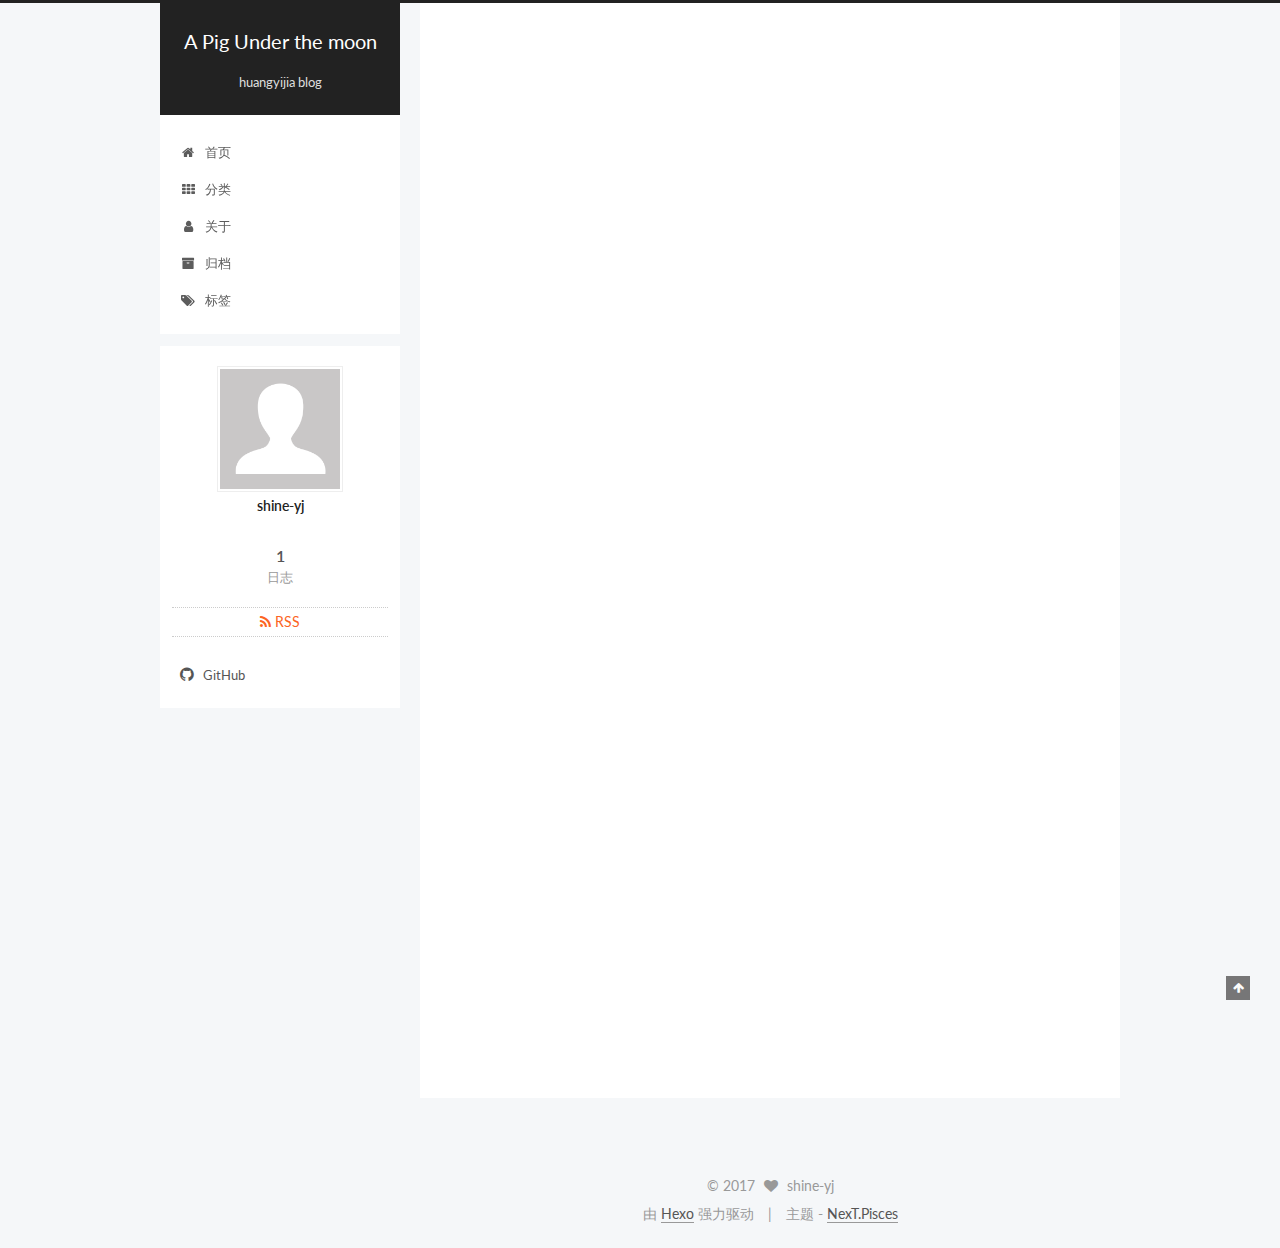
==== index.html @ 5b6444a5 "Site updated: 2017-03-26 22:54:21" ====
<!doctype html>



  


<html class="theme-next pisces use-motion" lang="zh-Hans">
<head>
  <meta charset="UTF-8"/>
<meta http-equiv="X-UA-Compatible" content="IE=edge" />
<meta name="viewport" content="width=device-width, initial-scale=1, maximum-scale=1"/>



<meta http-equiv="Cache-Control" content="no-transform" />
<meta http-equiv="Cache-Control" content="no-siteapp" />















  
  
  <link href="/lib/fancybox/source/jquery.fancybox.css?v=2.1.5" rel="stylesheet" type="text/css" />




  
  
  
  

  
    
    
  

  

  

  

  

  
    
    
    <link href="//fonts.googleapis.com/css?family=Lato:300,300italic,400,400italic,700,700italic&subset=latin,latin-ext" rel="stylesheet" type="text/css">
  






<link href="/lib/font-awesome/css/font-awesome.min.css?v=4.6.2" rel="stylesheet" type="text/css" />

<link href="/css/main.css?v=5.1.0" rel="stylesheet" type="text/css" />


  <meta name="keywords" content="Hexo, NexT" />





  <link rel="alternate" href="/atom.xml" title="A Pig Under the moon" type="application/atom+xml" />




  <link rel="shortcut icon" type="image/x-icon" href="/favicon.ico?v=5.1.0" />






<meta property="og:type" content="website">
<meta property="og:title" content="A Pig Under the moon">
<meta property="og:url" content="http://yoursite.com/index.html">
<meta property="og:site_name" content="A Pig Under the moon">
<meta name="twitter:card" content="summary">
<meta name="twitter:title" content="A Pig Under the moon">



<script type="text/javascript" id="hexo.configurations">
  var NexT = window.NexT || {};
  var CONFIG = {
    root: '/',
    scheme: 'Pisces',
    sidebar: {"position":"left","display":"post","offset":12,"offset_float":0,"b2t":false,"scrollpercent":false},
    fancybox: true,
    motion: true,
    duoshuo: {
      userId: '0',
      author: '博主'
    },
    algolia: {
      applicationID: '',
      apiKey: '',
      indexName: '',
      hits: {"per_page":10},
      labels: {"input_placeholder":"Search for Posts","hits_empty":"We didn't find any results for the search: ${query}","hits_stats":"${hits} results found in ${time} ms"}
    }
  };
</script>



  <link rel="canonical" href="http://yoursite.com/"/>





  <title> A Pig Under the moon </title>
</head>

<body itemscope itemtype="http://schema.org/WebPage" lang="zh-Hans">

  














  
  
    
  

  <div class="container sidebar-position-left 
   page-home 
 ">
    <div class="headband"></div>

    <header id="header" class="header" itemscope itemtype="http://schema.org/WPHeader">
      <div class="header-inner"><div class="site-brand-wrapper">
  <div class="site-meta ">
    

    <div class="custom-logo-site-title">
      <a href="/"  class="brand" rel="start">
        <span class="logo-line-before"><i></i></span>
        <span class="site-title">A Pig Under the moon</span>
        <span class="logo-line-after"><i></i></span>
      </a>
    </div>
      
        <p class="site-subtitle">huangyijia blog</p>
      
  </div>

  <div class="site-nav-toggle">
    <button>
      <span class="btn-bar"></span>
      <span class="btn-bar"></span>
      <span class="btn-bar"></span>
    </button>
  </div>
</div>

<nav class="site-nav">
  

  
    <ul id="menu" class="menu">
      
        
        <li class="menu-item menu-item-home">
          <a href="/" rel="section">
            
              <i class="menu-item-icon fa fa-fw fa-home"></i> <br />
            
            首页
          </a>
        </li>
      
        
        <li class="menu-item menu-item-categories">
          <a href="/categories" rel="section">
            
              <i class="menu-item-icon fa fa-fw fa-th"></i> <br />
            
            分类
          </a>
        </li>
      
        
        <li class="menu-item menu-item-about">
          <a href="/about" rel="section">
            
              <i class="menu-item-icon fa fa-fw fa-user"></i> <br />
            
            关于
          </a>
        </li>
      
        
        <li class="menu-item menu-item-archives">
          <a href="/archives" rel="section">
            
              <i class="menu-item-icon fa fa-fw fa-archive"></i> <br />
            
            归档
          </a>
        </li>
      
        
        <li class="menu-item menu-item-tags">
          <a href="/tags" rel="section">
            
              <i class="menu-item-icon fa fa-fw fa-tags"></i> <br />
            
            标签
          </a>
        </li>
      

      
    </ul>
  

  
</nav>



 </div>
    </header>

    <main id="main" class="main">
      <div class="main-inner">
        <div class="content-wrap">
          <div id="content" class="content">
            
  <section id="posts" class="posts-expand">
    
      

  

  
  
  

  <article class="post post-type-normal " itemscope itemtype="http://schema.org/Article">
    <link itemprop="mainEntityOfPage" href="http://yoursite.com/2017/03/26/hello-world/">

    <span hidden itemprop="author" itemscope itemtype="http://schema.org/Person">
      <meta itemprop="name" content="shine-yj">
      <meta itemprop="description" content="">
      <meta itemprop="image" content="/images/avatar.gif">
    </span>

    <span hidden itemprop="publisher" itemscope itemtype="http://schema.org/Organization">
      <meta itemprop="name" content="A Pig Under the moon">
    </span>

    
      <header class="post-header">

        
        
          <h1 class="post-title" itemprop="name headline">
            
            
              
                
                <a class="post-title-link" href="/2017/03/26/hello-world/" itemprop="url">
                  Hello World
                </a>
              
            
          </h1>
        

        <div class="post-meta">
          <span class="post-time">
            
              <span class="post-meta-item-icon">
                <i class="fa fa-calendar-o"></i>
              </span>
              
                <span class="post-meta-item-text">发表于</span>
              
              <time title="创建于" itemprop="dateCreated datePublished" datetime="2017-03-26T20:32:32+08:00">
                2017-03-26
              </time>
            

            

            
          </span>

          

          
            
          

          
          

          

          

          

        </div>
      </header>
    


    <div class="post-body" itemprop="articleBody">

      
      

      
        
          
            <p>Welcome to <a href="https://hexo.io/" target="_blank" rel="external">Hexo</a>! This is your very first post. Check <a href="https://hexo.io/docs/" target="_blank" rel="external">documentation</a> for more info. If you get any problems when using Hexo, you can find the answer in <a href="https://hexo.io/docs/troubleshooting.html" target="_blank" rel="external">troubleshooting</a> or you can ask me on <a href="https://github.com/hexojs/hexo/issues" target="_blank" rel="external">GitHub</a>.</p>
<h2 id="Quick-Start"><a href="#Quick-Start" class="headerlink" title="Quick Start"></a>Quick Start</h2><h3 id="Create-a-new-post"><a href="#Create-a-new-post" class="headerlink" title="Create a new post"></a>Create a new post</h3><figure class="highlight bash"><table><tr><td class="gutter"><pre><div class="line">1</div></pre></td><td class="code"><pre><div class="line">$ hexo new <span class="string">"My New Post"</span></div></pre></td></tr></table></figure>
<p>More info: <a href="https://hexo.io/docs/writing.html" target="_blank" rel="external">Writing</a></p>
<h3 id="Run-server"><a href="#Run-server" class="headerlink" title="Run server"></a>Run server</h3><figure class="highlight bash"><table><tr><td class="gutter"><pre><div class="line">1</div></pre></td><td class="code"><pre><div class="line">$ hexo server</div></pre></td></tr></table></figure>
<p>More info: <a href="https://hexo.io/docs/server.html" target="_blank" rel="external">Server</a></p>
<h3 id="Generate-static-files"><a href="#Generate-static-files" class="headerlink" title="Generate static files"></a>Generate static files</h3><figure class="highlight bash"><table><tr><td class="gutter"><pre><div class="line">1</div></pre></td><td class="code"><pre><div class="line">$ hexo generate</div></pre></td></tr></table></figure>
<p>More info: <a href="https://hexo.io/docs/generating.html" target="_blank" rel="external">Generating</a></p>
<h3 id="Deploy-to-remote-sites"><a href="#Deploy-to-remote-sites" class="headerlink" title="Deploy to remote sites"></a>Deploy to remote sites</h3><figure class="highlight bash"><table><tr><td class="gutter"><pre><div class="line">1</div></pre></td><td class="code"><pre><div class="line">$ hexo deploy</div></pre></td></tr></table></figure>
<p>More info: <a href="https://hexo.io/docs/deployment.html" target="_blank" rel="external">Deployment</a></p>

          
        
      
    </div>

    <div>
      
    </div>

    <div>
      
    </div>

    <div>
      
    </div>

    <footer class="post-footer">
      

      

      

      
      
        <div class="post-eof"></div>
      
    </footer>
  </article>


    
  </section>

  


          </div>
          


          

        </div>
        
          
  
  <div class="sidebar-toggle">
    <div class="sidebar-toggle-line-wrap">
      <span class="sidebar-toggle-line sidebar-toggle-line-first"></span>
      <span class="sidebar-toggle-line sidebar-toggle-line-middle"></span>
      <span class="sidebar-toggle-line sidebar-toggle-line-last"></span>
    </div>
  </div>

  <aside id="sidebar" class="sidebar">
    <div class="sidebar-inner">

      

      

      <section class="site-overview sidebar-panel sidebar-panel-active">
        <div class="site-author motion-element" itemprop="author" itemscope itemtype="http://schema.org/Person">
          <img class="site-author-image" itemprop="image"
               src="/images/avatar.gif"
               alt="shine-yj" />
          <p class="site-author-name" itemprop="name">shine-yj</p>
           
              <p class="site-description motion-element" itemprop="description"></p>
          
        </div>
        <nav class="site-state motion-element">

          
            <div class="site-state-item site-state-posts">
              <a href="/archives">
                <span class="site-state-item-count">1</span>
                <span class="site-state-item-name">日志</span>
              </a>
            </div>
          

          

          

        </nav>

        
          <div class="feed-link motion-element">
            <a href="/atom.xml" rel="alternate">
              <i class="fa fa-rss"></i>
              RSS
            </a>
          </div>
        

        <div class="links-of-author motion-element">
          
            
              <span class="links-of-author-item">
                <a href="https://github.com/shine-ace-yj" target="_blank" title="GitHub">
                  
                    <i class="fa fa-fw fa-github"></i>
                  
                  GitHub
                </a>
              </span>
            
          
        </div>

        
        

        
        

        


      </section>

      

      

    </div>
  </aside>


        
      </div>
    </main>

    <footer id="footer" class="footer">
      <div class="footer-inner">
        <div class="copyright" >
  
  &copy; 
  <span itemprop="copyrightYear">2017</span>
  <span class="with-love">
    <i class="fa fa-heart"></i>
  </span>
  <span class="author" itemprop="copyrightHolder">shine-yj</span>
</div>


<div class="powered-by">
  由 <a class="theme-link" href="https://hexo.io">Hexo</a> 强力驱动
</div>

<div class="theme-info">
  主题 -
  <a class="theme-link" href="https://github.com/iissnan/hexo-theme-next">
    NexT.Pisces
  </a>
</div>


        

        
      </div>
    </footer>

    
      <div class="back-to-top">
        <i class="fa fa-arrow-up"></i>
        
      </div>
    

  </div>

  

<script type="text/javascript">
  if (Object.prototype.toString.call(window.Promise) !== '[object Function]') {
    window.Promise = null;
  }
</script>









  






  
  <script type="text/javascript" src="/lib/jquery/index.js?v=2.1.3"></script>

  
  <script type="text/javascript" src="/lib/fastclick/lib/fastclick.min.js?v=1.0.6"></script>

  
  <script type="text/javascript" src="/lib/jquery_lazyload/jquery.lazyload.js?v=1.9.7"></script>

  
  <script type="text/javascript" src="/lib/velocity/velocity.min.js?v=1.2.1"></script>

  
  <script type="text/javascript" src="/lib/velocity/velocity.ui.min.js?v=1.2.1"></script>

  
  <script type="text/javascript" src="/lib/fancybox/source/jquery.fancybox.pack.js?v=2.1.5"></script>


  


  <script type="text/javascript" src="/js/src/utils.js?v=5.1.0"></script>

  <script type="text/javascript" src="/js/src/motion.js?v=5.1.0"></script>



  
  


  <script type="text/javascript" src="/js/src/affix.js?v=5.1.0"></script>

  <script type="text/javascript" src="/js/src/schemes/pisces.js?v=5.1.0"></script>



  

  


  <script type="text/javascript" src="/js/src/bootstrap.js?v=5.1.0"></script>



  


  




	





  





  





  






  





  

  

  

  

</body>
</html>
---- css/main.css ----
/* normalize.css v3.0.2 | MIT License | git.io/normalize */
html {
  font-family: sans-serif; /* 1 */
  -ms-text-size-adjust: 100%; /* 2 */
  -webkit-text-size-adjust: 100%; /* 2 */
}
body {
  margin: 0;
}
article,
aside,
details,
figcaption,
figure,
footer,
header,
hgroup,
main,
menu,
nav,
section,
summary {
  display: block;
}
audio,
canvas,
progress,
video {
  display: inline-block; /* 1 */
  vertical-align: baseline; /* 2 */
}
audio:not([controls]) {
  display: none;
  height: 0;
}
[hidden],
template {
  display: none;
}
a {
  background-color: transparent;
}
a:active,
a:hover {
  outline: 0;
}
abbr[title] {
  border-bottom: 1px dotted;
}
b,
strong {
  font-weight: bold;
}
dfn {
  font-style: italic;
}
h1 {
  font-size: 2em;
  margin: 0.67em 0;
}
mark {
  background: #ff0;
  color: #000;
}
small {
  font-size: 80%;
}
sub,
sup {
  font-size: 75%;
  line-height: 0;
  position: relative;
  vertical-align: baseline;
}
sup {
  top: -0.5em;
}
sub {
  bottom: -0.25em;
}
img {
  border: 0;
}
svg:not(:root) {
  overflow: hidden;
}
figure {
  margin: 1em 40px;
}
hr {
  -moz-box-sizing: content-box;
  box-sizing: content-box;
  height: 0;
}
pre {
  overflow: auto;
}
code,
kbd,
pre,
samp {
  font-family: monospace, monospace;
  font-size: 1em;
}
button,
input,
optgroup,
select,
textarea {
  color: inherit; /* 1 */
  font: inherit; /* 2 */
  margin: 0; /* 3 */
}
button {
  overflow: visible;
}
button,
select {
  text-transform: none;
}
button,
html input[type="button"],
input[type="reset"],
input[type="submit"] {
  -webkit-appearance: button; /* 2 */
  cursor: pointer; /* 3 */
}
button[disabled],
html input[disabled] {
  cursor: default;
}
button::-moz-focus-inner,
input::-moz-focus-inner {
  border: 0;
  padding: 0;
}
input {
  line-height: normal;
}
input[type="checkbox"],
input[type="radio"] {
  box-sizing: border-box; /* 1 */
  padding: 0; /* 2 */
}
input[type="number"]::-webkit-inner-spin-button,
input[type="number"]::-webkit-outer-spin-button {
  height: auto;
}
input[type="search"] {
  -webkit-appearance: textfield; /* 1 */
  -moz-box-sizing: content-box;
  -webkit-box-sizing: content-box; /* 2 */
  box-sizing: content-box;
}
input[type="search"]::-webkit-search-cancel-button,
input[type="search"]::-webkit-search-decoration {
  -webkit-appearance: none;
}
fieldset {
  border: 1px solid #c0c0c0;
  margin: 0 2px;
  padding: 0.35em 0.625em 0.75em;
}
legend {
  border: 0; /* 1 */
  padding: 0; /* 2 */
}
textarea {
  overflow: auto;
}
optgroup {
  font-weight: bold;
}
table {
  border-collapse: collapse;
  border-spacing: 0;
}
td,
th {
  padding: 0;
}
::selection {
  background: #262a30;
  color: #fff;
}
body {
  position: relative;
  font-family: 'Lato', "PingFang SC", "Microsoft YaHei", sans-serif;
  font-size: 14px;
  line-height: 2;
  color: #555;
  background: #f5f7f9;
}
@media (max-width: 767px) {
  body {
    padding-right: 0 !important;
  }
}
@media (min-width: 768px) and (max-width: 991px) {
  body {
    padding-right: 0 !important;
  }
}
@media (min-width: 1600px) {
  body {
    font-size: 16px;
  }
}
h1,
h2,
h3,
h4,
h5,
h6 {
  margin: 0;
  padding: 0;
  font-weight: bold;
  line-height: 1.5;
  font-family: 'Lato', "PingFang SC", "Microsoft YaHei", sans-serif;
}
h2,
h3,
h4,
h5,
h6 {
  margin: 20px 0 15px;
}
h1 {
  font-size: 22px;
}
@media (max-width: 767px) {
  h1 {
    font-size: 18px;
  }
}
h2 {
  font-size: 20px;
}
@media (max-width: 767px) {
  h2 {
    font-size: 16px;
  }
}
h3 {
  font-size: 18px;
}
@media (max-width: 767px) {
  h3 {
    font-size: 14px;
  }
}
h4 {
  font-size: 16px;
}
@media (max-width: 767px) {
  h4 {
    font-size: 12px;
  }
}
h5 {
  font-size: 14px;
}
@media (max-width: 767px) {
  h5 {
    font-size: 10px;
  }
}
h6 {
  font-size: 12px;
}
@media (max-width: 767px) {
  h6 {
    font-size: 8px;
  }
}
p {
  margin: 0 0 25px 0;
}
a {
  color: #555;
  text-decoration: none;
  border-bottom: 1px solid #999;
  word-wrap: break-word;
}
a:hover {
  color: #222;
  border-bottom-color: #222;
}
blockquote {
  margin: 0;
  padding: 0;
}
img {
  display: block;
  margin: auto;
  max-width: 100%;
  height: auto;
}
hr {
  margin: 40px 0;
  height: 3px;
  border: none;
  background-color: #ddd;
  background-image: repeating-linear-gradient(-45deg, #fff, #fff 4px, transparent 4px, transparent 8px);
}
blockquote {
  padding: 0 15px;
  color: #666;
  border-left: 4px solid #ddd;
}
blockquote cite::before {
  content: "-";
  padding: 0 5px;
}
dt {
  font-weight: 700;
}
dd {
  margin: 0;
  padding: 0;
}
.text-left {
  text-align: left;
}
.text-center {
  text-align: center;
}
.text-right {
  text-align: right;
}
.text-justify {
  text-align: justify;
}
.text-nowrap {
  white-space: nowrap;
}
.text-lowercase {
  text-transform: lowercase;
}
.text-uppercase {
  text-transform: uppercase;
}
.text-capitalize {
  text-transform: capitalize;
}
.center-block {
  display: block;
  margin-left: auto;
  margin-right: auto;
}
.clearfix:before,
.clearfix:after {
  content: " ";
  display: table;
}
.clearfix:after {
  clear: both;
}
.pullquote {
  width: 45%;
}
.pullquote.left {
  float: left;
  margin-left: 5px;
  margin-right: 10px;
}
.pullquote.right {
  float: right;
  margin-left: 10px;
  margin-right: 5px;
}
.affix.affix.affix {
  position: fixed;
}
.translation {
  margin-top: -20px;
  font-size: 14px;
  color: #999;
}
.scrollbar-measure {
  width: 100px;
  height: 100px;
  overflow: scroll;
  position: absolute;
  top: -9999px;
}
.use-motion .motion-element {
  opacity: 0;
}
table {
  margin: 20px 0;
  width: 100%;
  border-collapse: collapse;
  border-spacing: 0;
  border: 1px solid #ddd;
  font-size: 14px;
  table-layout: fixed;
  word-wrap: break-all;
}
table>tbody>tr:nth-of-type(odd) {
  background-color: #f9f9f9;
}
table>tbody>tr:hover {
  background-color: #f5f5f5;
}
caption,
th,
td {
  padding: 8px;
  text-align: left;
  vertical-align: middle;
  font-weight: normal;
}
th,
td {
  border-bottom: 3px solid #ddd;
  border-right: 1px solid #eee;
}
th {
  padding-bottom: 10px;
  font-weight: 700;
}
td {
  border-bottom-width: 1px;
}
html,
body {
  height: 100%;
}
.container {
  position: relative;
  min-height: 100%;
}
.header-inner {
  margin: 0 auto;
  padding: 100px 0 70px;
  width: 700px;
}
@media (min-width: 1600px) {
  .container .header-inner {
    width: 900px;
  }
}
.main {
  padding-bottom: 150px;
}
.main-inner {
  margin: 0 auto;
  width: 700px;
}
@media (min-width: 1600px) {
  .container .main-inner {
    width: 900px;
  }
}
.footer {
  position: absolute;
  left: 0;
  bottom: 0;
  width: 100%;
  min-height: 50px;
}
.footer-inner {
  box-sizing: border-box;
  margin: 20px auto;
  width: 700px;
}
@media (min-width: 1600px) {
  .container .footer-inner {
    width: 900px;
  }
}
pre,
.highlight {
  overflow: auto;
  margin: 20px 0;
  padding: 0;
  font-size: 13px;
  color: #4d4d4c;
  background: #f7f7f7;
  line-height: 1.6;
}
pre,
code {
  font-family: consolas, Menlo, "PingFang SC", "Microsoft YaHei", monospace;
}
code {
  padding: 2px 4px;
  word-wrap: break-word;
  color: #555;
  background: #eee;
  border-radius: 3px;
  font-size: 13px;
}
pre code {
  padding: 0;
  color: #4d4d4c;
  background: none;
  text-shadow: none;
}
.highlight {
  border-radius: 1px;
}
.highlight pre {
  border: none;
  margin: 0;
  padding: 10px 0;
}
.highlight table {
  margin: 0;
  width: auto;
  border: none;
}
.highlight td {
  border: none;
  padding: 0;
}
.highlight figcaption {
  font-size: 1em;
  color: #4d4d4c;
  line-height: 1em;
  margin-bottom: 1em;
}
.highlight figcaption:before,
.highlight figcaption:after {
  content: " ";
  display: table;
}
.highlight figcaption:after {
  clear: both;
}
.highlight figcaption a {
  float: right;
  color: #4d4d4c;
}
.highlight figcaption a:hover {
  border-bottom-color: #4d4d4c;
}
.highlight .gutter pre {
  padding-left: 10px;
  padding-right: 10px;
  color: #869194;
  text-align: right;
  background-color: #eff2f3;
}
.highlight .code pre {
  padding-left: 10px;
  padding-right: 10px;
  background-color: #f7f7f7;
}
.highlight .line {
  height: 20px;
}
.gutter {
  -webkit-user-select: none;
  -moz-user-select: none;
  -ms-user-select: none;
  user-select: none;
}
.gist table {
  width: auto;
}
.gist table td {
  border: none;
}
pre .deletion {
  background: #fdd;
}
pre .addition {
  background: #dfd;
}
pre .meta {
  color: #8959a8;
}
pre .comment {
  color: #8e908c;
}
pre .variable,
pre .attribute,
pre .tag,
pre .regexp,
pre .ruby .constant,
pre .xml .tag .title,
pre .xml .pi,
pre .xml .doctype,
pre .html .doctype,
pre .css .id,
pre .css .class,
pre .css .pseudo {
  color: #c82829;
}
pre .number,
pre .preprocessor,
pre .built_in,
pre .literal,
pre .params,
pre .constant,
pre .command {
  color: #f5871f;
}
pre .ruby .class .title,
pre .css .rules .attribute,
pre .string,
pre .value,
pre .inheritance,
pre .header,
pre .ruby .symbol,
pre .xml .cdata,
pre .special,
pre .number,
pre .formula {
  color: #718c00;
}
pre .title,
pre .css .hexcolor {
  color: #3e999f;
}
pre .function,
pre .python .decorator,
pre .python .title,
pre .ruby .function .title,
pre .ruby .title .keyword,
pre .perl .sub,
pre .javascript .title,
pre .coffeescript .title {
  color: #4271ae;
}
pre .keyword,
pre .javascript .function {
  color: #8959a8;
}
.full-image.full-image.full-image {
  border: none;
  max-width: 100%;
  width: auto;
  margin: 20px auto;
}
@media (min-width: 992px) {
  .full-image.full-image.full-image {
    max-width: none;
    width: 118%;
    margin: 0 -9%;
  }
}
.blockquote-center,
.page-home .post-type-quote blockquote,
.page-post-detail .post-type-quote blockquote {
  position: relative;
  margin: 40px 0;
  padding: 0;
  border-left: none;
  text-align: center;
}
.blockquote-center::before,
.page-home .post-type-quote blockquote::before,
.page-post-detail .post-type-quote blockquote::before,
.blockquote-center::after,
.page-home .post-type-quote blockquote::after,
.page-post-detail .post-type-quote blockquote::after {
  position: absolute;
  content: ' ';
  display: block;
  width: 100%;
  height: 24px;
  opacity: 0.2;
  background-repeat: no-repeat;
  background-position: 0 -6px;
  background-size: 22px 22px;
}
.blockquote-center::before,
.page-home .post-type-quote blockquote::before,
.page-post-detail .post-type-quote blockquote::before {
  top: -20px;
  background-image: url("../images/quote-l.svg");
  border-top: 1px solid #ccc;
}
.blockquote-center::after,
.page-home .post-type-quote blockquote::after,
.page-post-detail .post-type-quote blockquote::after {
  bottom: -20px;
  background-image: url("../images/quote-r.svg");
  border-bottom: 1px solid #ccc;
  background-position: 100% 8px;
}
.blockquote-center p,
.page-home .post-type-quote blockquote p,
.page-post-detail .post-type-quote blockquote p,
.blockquote-center div,
.page-home .post-type-quote blockquote div,
.page-post-detail .post-type-quote blockquote div {
  text-align: center;
}
.post .post-body .group-picture img {
  box-sizing: border-box;
  padding: 0 3px;
  border: none;
}
.post .group-picture-row {
  overflow: hidden;
  margin-top: 6px;
}
.post .group-picture-row:first-child {
  margin-top: 0;
}
.post .group-picture-column {
  float: left;
}
.page-post-detail .post-body .group-picture-column {
  float: none;
  margin-top: 10px;
  width: auto !important;
}
.page-post-detail .post-body .group-picture-column img {
  margin: 0 auto;
}
.page-archive .group-picture-container {
  overflow: hidden;
}
.page-archive .group-picture-row {
  float: left;
}
.page-archive .group-picture-row:first-child {
  margin-top: 6px;
}
.page-archive .group-picture-column {
  max-width: 150px;
  max-height: 150px;
}
.note {
  padding: 20px;
  margin: 20px 0;
  border: 1px solid #eee;
  border-left-width: 5px;
  border-radius: 3px;
}
.note h2,
.note h3,
.note h4,
.note h5,
.note h6 {
  margin-top: 0;
  margin-bottom: 5px;
}
.note p:last-child {
  margin-bottom: 0;
}
.note code {
  border-radius: 3px;
}
.note+.note {
  margin-top: -5px;
}
.default {
  border-left-color: #777;
}
.default h2,
.default h3,
.default h4,
.default h5,
.default h6 {
  color: #777;
}
.primary {
  border-left-color: #428bca;
}
.primary h2,
.primary h3,
.primary h4,
.primary h5,
.primary h6 {
  color: #428bca;
}
.success {
  border-left-color: #5cb85c;
}
.success h2,
.success h3,
.success h4,
.success h5,
.success h6 {
  color: #5cb85c;
}
.danger {
  border-left-color: #d9534f;
}
.danger h2,
.danger h3,
.danger h4,
.danger h5,
.danger h6 {
  color: #d9534f;
}
.warning {
  border-left-color: #f0ad4e;
}
.warning h2,
.warning h3,
.warning h4,
.warning h5,
.warning h6 {
  color: #f0ad4e;
}
.info {
  border-left-color: #5bc0de;
}
.info h2,
.info h3,
.info h4,
.info h5,
.info h6 {
  color: #5bc0de;
}
.btn {
  display: inline-block;
  padding: 0 20px;
  font-size: 14px;
  color: #fff;
  background: #222;
  border: 2px solid #555;
  text-decoration: none;
  border-radius: 0;
  transition-property: background-color;
  transition-duration: 0.2s;
  transition-timing-function: ease-in-out;
  transition-delay: 0s;
}
.btn:hover,
.post-button .btn:hover {
  border-color: #222;
  color: #fff;
  background: #222;
}
.btn-bar {
  display: block;
  width: 22px;
  height: 2px;
  background: #555;
  border-radius: 1px;
}
.btn-bar+.btn-bar {
  margin-top: 4px;
}
.pagination {
  margin: 120px 0 40px;
  text-align: center;
  border-top: 1px solid #eee;
}
.page-number-basic,
.pagination .prev,
.pagination .next,
.pagination .page-number,
.pagination .space {
  display: inline-block;
  position: relative;
  top: -1px;
  margin: 0 10px;
  padding: 0 10px;
  line-height: 30px;
}
@media (max-width: 767px) {
  .page-number-basic,
  .pagination .prev,
  .pagination .next,
  .pagination .page-number,
  .pagination .space {
    margin: 0 5px;
  }
}
.pagination .prev,
.pagination .next,
.pagination .page-number {
  border-bottom: 0;
  border-top: 1px solid #eee;
  transition-property: border-color;
  transition-duration: 0.2s;
  transition-timing-function: ease-in-out;
  transition-delay: 0s;
}
.pagination .prev:hover,
.pagination .next:hover,
.pagination .page-number:hover {
  border-top-color: #222;
}
.pagination .space {
  padding: 0;
  margin: 0;
}
.pagination .prev {
  margin-left: 0;
}
.pagination .next {
  margin-right: 0;
}
.pagination .page-number.current {
  color: #fff;
  background: #ccc;
  border-top-color: #ccc;
}
@media (max-width: 767px) {
  .pagination {
    border-top: none;
  }
  .pagination .prev,
  .pagination .next,
  .pagination .page-number {
    margin-bottom: 10px;
    border-top: 0;
    border-bottom: 1px solid #eee;
  }
  .pagination .prev:hover,
  .pagination .next:hover,
  .pagination .page-number:hover {
    border-bottom-color: #222;
  }
}
.comments {
  margin: 60px 20px 0;
}
.tag-cloud {
  text-align: center;
}
.tag-cloud a {
  display: inline-block;
  margin: 10px;
}
.back-to-top {
  box-sizing: border-box;
  position: fixed;
  bottom: -100px;
  right: 30px;
  z-index: 1050;
  padding: 0 6px;
  width: 24px;
  background: #222;
  font-size: 12px;
  opacity: 0.6;
  color: #fff;
  cursor: pointer;
  text-align: center;
  -webkit-transform: translateZ(0);
  transition-property: bottom;
  transition-duration: 0.2s;
  transition-timing-function: ease-in-out;
  transition-delay: 0s;
}
@media (max-width: 767px) {
  .back-to-top {
    display: none;
  }
}
@media (min-width: 768px) and (max-width: 991px) {
  .back-to-top {
    display: none;
  }
}
.back-to-top.back-to-top-on {
  bottom: 30px;
}
.header {
  background: #fff;
}
.header-inner {
  position: relative;
}
.headband {
  height: 3px;
  background: #222;
}
.site-meta {
  margin: 0;
  text-align: center;
}
@media (max-width: 767px) {
  .site-meta {
    text-align: center;
  }
}
.brand {
  position: relative;
  display: inline-block;
  padding: 0 40px;
  color: #fff;
  background: #222;
  border-bottom: none;
}
.brand:hover {
  color: #fff;
}
.logo {
  display: inline-block;
  margin-right: 5px;
  line-height: 36px;
  vertical-align: top;
}
.site-title {
  display: inline-block;
  vertical-align: top;
  line-height: 36px;
  font-size: 20px;
  font-weight: normal;
  font-family: 'Lato', "PingFang SC", "Microsoft YaHei", sans-serif;
}
.site-subtitle {
  margin-top: 10px;
  font-size: 13px;
  color: #ddd;
}
.use-motion .brand {
  opacity: 0;
}
.use-motion .logo,
.use-motion .site-title,
.use-motion .site-subtitle {
  opacity: 0;
  position: relative;
  top: -10px;
}
.site-nav-toggle {
  display: none;
  position: absolute;
  top: 10px;
  left: 10px;
}
@media (max-width: 767px) {
  .site-nav-toggle {
    display: block;
  }
}
.site-nav-toggle button {
  margin-top: 2px;
  padding: 9px 10px;
  background: transparent;
  border: none;
}
@media (max-width: 767px) {
  .site-nav {
    display: none;
    margin: 0 -10px;
    padding: 0 10px;
    clear: both;
    border-top: 1px solid #ddd;
  }
}
@media (min-width: 768px) and (max-width: 991px) {
  .site-nav {
    display: block !important;
  }
}
@media (min-width: 992px) {
  .site-nav {
    display: block !important;
  }
}
.menu {
  margin-top: 20px;
  padding-left: 0;
  text-align: center;
}
.menu .menu-item {
  display: inline-block;
  margin: 0 10px;
  list-style: none;
}
@media screen and (max-width: 767px) {
  .menu .menu-item {
    margin-top: 10px;
  }
}
.menu .menu-item a {
  display: block;
  font-size: 13px;
  line-height: inherit;
  border-bottom: 1px solid transparent;
  transition-property: border-color;
  transition-duration: 0.2s;
  transition-timing-function: ease-in-out;
  transition-delay: 0s;
}
.menu .menu-item a:hover,
.menu-item-active a {
  border-bottom-color: #222;
}
.menu .menu-item .fa {
  margin-right: 5px;
}
.use-motion .menu-item {
  opacity: 0;
}
.post-body {
  font-family: 'Lato', "PingFang SC", "Microsoft YaHei", sans-serif;
}
@media (max-width: 767px) {
  .post-body {
    word-break: break-word;
  }
}
.post-body .fancybox img {
  display: block !important;
  margin: 0 auto;
  cursor: pointer;
  cursor: zoom-in;
  cursor: -webkit-zoom-in;
}
.post-body .image-caption,
.post-body .figure .caption {
  margin: 10px auto 15px;
  text-align: center;
  font-size: 14px;
  color: #999;
  font-weight: bold;
  line-height: 1;
}
.post-sticky-flag {
  display: inline-block;
  font-size: 16px;
  -ms-transform: rotate(30deg);
  -webkit-transform: rotate(30deg);
  -moz-transform: rotate(30deg);
  -ms-transform: rotate(30deg);
  -o-transform: rotate(30deg);
  transform: rotate(30deg);
}
.posts-expand {
  padding-top: 40px;
}
@media (max-width: 767px) {
  .posts-expand {
    margin: 0 20px;
  }
  .post-body pre,
  .post-body .highlight {
    padding: 10px;
  }
  .post-body pre .gutter pre,
  .post-body .highlight .gutter pre {
    padding-right: 10px;
  }
}
@media (min-width: 992px) {
  .posts-expand .post-body {
    text-align: justify;
  }
}
.posts-expand .post-body h2,
.posts-expand .post-body h3,
.posts-expand .post-body h4,
.posts-expand .post-body h5,
.posts-expand .post-body h6 {
  padding-top: 10px;
}
.posts-expand .post-body h2 .header-anchor,
.posts-expand .post-body h3 .header-anchor,
.posts-expand .post-body h4 .header-anchor,
.posts-expand .post-body h5 .header-anchor,
.posts-expand .post-body h6 .header-anchor {
  float: right;
  margin-left: 10px;
  color: #ccc;
  border-bottom-style: none;
  visibility: hidden;
}
.posts-expand .post-body h2 .header-anchor:hover,
.posts-expand .post-body h3 .header-anchor:hover,
.posts-expand .post-body h4 .header-anchor:hover,
.posts-expand .post-body h5 .header-anchor:hover,
.posts-expand .post-body h6 .header-anchor:hover {
  color: inherit;
}
.posts-expand .post-body h2:hover .header-anchor,
.posts-expand .post-body h3:hover .header-anchor,
.posts-expand .post-body h4:hover .header-anchor,
.posts-expand .post-body h5:hover .header-anchor,
.posts-expand .post-body h6:hover .header-anchor {
  visibility: visible;
}
.posts-expand .post-body ul li {
  list-style: circle;
}
.posts-expand .post-body img {
  box-sizing: border-box;
  margin: auto;
  padding: 3px;
  border: 1px solid #ddd;
}
.posts-expand .fancybox img {
  margin: 0 auto;
}
@media (max-width: 767px) {
  .posts-collapse {
    margin: 0 20px;
  }
  .posts-collapse .post-title,
  .posts-collapse .post-meta {
    display: block;
    width: auto;
    text-align: left;
  }
}
.posts-collapse {
  position: relative;
  z-index: 1010;
  margin-left: 55px;
}
.posts-collapse::after {
  content: " ";
  position: absolute;
  top: 20px;
  left: 0;
  margin-left: -2px;
  width: 4px;
  height: 100%;
  background: #f5f5f5;
  z-index: -1;
}
@media (max-width: 767px) {
  .posts-collapse {
    margin: 0 20px;
  }
}
.posts-collapse .collection-title {
  position: relative;
  margin: 60px 0;
}
.posts-collapse .collection-title h2 {
  margin-left: 20px;
}
.posts-collapse .collection-title small {
  color: #bbb;
}
.posts-collapse .collection-title::before {
  content: " ";
  position: absolute;
  left: 0;
  top: 50%;
  margin-left: -4px;
  margin-top: -4px;
  width: 8px;
  height: 8px;
  background: #bbb;
  border-radius: 50%;
}
.posts-collapse .post {
  margin: 30px 0;
}
.posts-collapse .post-header {
  position: relative;
  transition-duration: 0.2s;
  transition-timing-function: ease-in-out;
  transition-delay: 0s;
  transition-property: border;
  border-bottom: 1px dashed #ccc;
}
.posts-collapse .post-header::before {
  content: " ";
  position: absolute;
  left: 0;
  top: 12px;
  width: 6px;
  height: 6px;
  margin-left: -4px;
  background: #bbb;
  border-radius: 50%;
  border: 1px solid #fff;
  transition-duration: 0.2s;
  transition-timing-function: ease-in-out;
  transition-delay: 0s;
  transition-property: background;
}
.posts-collapse .post-header:hover {
  border-bottom-color: #666;
}
.posts-collapse .post-header:hover::before {
  background: #222;
}
.posts-collapse .post-meta {
  position: absolute;
  font-size: 12px;
  left: 20px;
  top: 5px;
}
.posts-collapse .post-comments-count {
  display: none;
}
.posts-collapse .post-title {
  margin-left: 60px;
  font-size: 16px;
  font-weight: normal;
  line-height: inherit;
}
.posts-collapse .post-title::after {
  margin-left: 3px;
  opacity: 0.6;
}
.posts-collapse .post-title a {
  color: #666;
  border-bottom: none;
}
.page-home .post-type-quote .post-header,
.page-post-detail .post-type-quote .post-header,
.page-home .post-type-quote .post-tags,
.page-post-detail .post-type-quote .post-tags {
  display: none;
}
.posts-expand .post-title {
  font-size: 26px;
  text-align: center;
  word-break: break-word;
  font-weight: 400;
}
@media (max-width: 767px) {
  .posts-expand .post-title {
    font-size: 22px;
  }
}
.posts-expand .post-title-link {
  display: inline-block;
  position: relative;
  color: #555;
  border-bottom: none;
  line-height: 1.2;
  vertical-align: top;
}
.posts-expand .post-title-link::before {
  content: "";
  position: absolute;
  width: 100%;
  height: 2px;
  bottom: 0;
  left: 0;
  background-color: #000;
  visibility: hidden;
  -webkit-transform: scaleX(0);
  -moz-transform: scaleX(0);
  -ms-transform: scaleX(0);
  -o-transform: scaleX(0);
  transform: scaleX(0);
  transition-duration: 0.2s;
  transition-timing-function: ease-in-out;
  transition-delay: 0s;
}
.posts-expand .post-title-link:hover::before {
  visibility: visible;
  -webkit-transform: scaleX(1);
  -moz-transform: scaleX(1);
  -ms-transform: scaleX(1);
  -o-transform: scaleX(1);
  transform: scaleX(1);
}
.posts-expand .post-title-link .fa {
  font-size: 16px;
}
.posts-expand .post-meta {
  margin: 3px 0 60px 0;
  color: #999;
  font-family: 'Lato', "PingFang SC", "Microsoft YaHei", sans-serif;
  font-size: 12px;
  text-align: center;
}
.posts-expand .post-meta .post-category-list {
  display: inline-block;
  margin: 0;
  padding: 3px;
}
.posts-expand .post-meta .post-category-list-link {
  color: #999;
}
.posts-expand .post-meta .post-description {
  font-size: 14px;
  margin-top: 2px;
}
.post-meta-divider {
  margin: 0 0.5em;
}
.post-meta-item-icon {
  margin-right: 3px;
}
@media (min-width: 768px) and (max-width: 991px) {
  .post-meta-item-icon {
    display: inline-block;
  }
}
@media (max-width: 767px) {
  .post-meta-item-icon {
    display: inline-block;
  }
}
@media (min-width: 768px) and (max-width: 991px) {
  .post-meta-item-text {
    display: none;
  }
}
@media (max-width: 767px) {
  .post-meta-item-text {
    display: none;
  }
}
@media (max-width: 767px) {
  .posts-expand .post-comments-count {
    display: none;
  }
}
.social-like {
  font-size: 14px;
  height: 20px;
  text-align: center;
  border-top: 1px solid #eee;
  padding-top: 9px;
  margin-top: 45px;
  display: flex;
  justify-content: center;
}
.vk_like {
  width: 85px;
  height: 21px;
  padding-top: 7px;
  align-self: center;
}
.fb_like {
  height: 30px;
  align-self: center;
}
.post-button {
  margin-top: 50px;
}
.post-button .btn {
  color: #555;
  font-size: 14px;
  background: #fff;
  border-radius: 2px;
  line-height: 2;
  margin: 0 4px 8px 4px;
}
.post-button .fa-fw {
  width: 1.285714285714286em;
  text-align: left;
}
.posts-expand .post-tags {
  margin-top: 40px;
  text-align: center;
}
.posts-expand .post-tags a {
  display: inline-block;
  margin-right: 10px;
  font-size: 13px;
}
.post-nav {
  display: table;
  margin-top: 15px;
  width: 100%;
  border-top: 1px solid #eee;
}
.post-nav-divider {
  display: table-cell;
  width: 10%;
}
.post-nav-item {
  display: table-cell;
  padding: 10px 0 0 0;
  width: 45%;
  vertical-align: top;
}
.post-nav-item a {
  position: relative;
  display: block;
  line-height: 25px;
  font-size: 14px;
  color: #555;
  border-bottom: none;
}
.post-nav-item a:hover {
  color: #222;
  border-bottom: none;
}
.post-nav-item a:active {
  top: 2px;
}
.post-nav-item .fa {
  position: absolute;
  top: 8px;
  left: 0;
  font-size: 12px;
}
.post-nav-next a {
  padding-left: 15px;
}
.post-nav-prev {
  text-align: right;
}
.post-nav-prev a {
  padding-right: 15px;
}
.post-nav-prev .fa {
  right: 0;
  left: auto;
}
.posts-expand .post-eof {
  display: block;
  margin: 80px auto 60px;
  width: 8%;
  height: 1px;
  background: #ccc;
  text-align: center;
}
.post:last-child .post-eof.post-eof.post-eof {
  display: none;
}
.post-gallery {
  display: table;
  table-layout: fixed;
  width: 100%;
  border-collapse: separate;
}
.post-gallery-row {
  display: table-row;
}
.post-gallery .post-gallery-img {
  display: table-cell;
  text-align: center;
  vertical-align: middle;
  border: none;
}
.post-gallery .post-gallery-img img {
  max-width: 100%;
  max-height: 100%;
  border: none;
}
.fancybox-close,
.fancybox-close:hover {
  border: none;
}
.sidebar {
  position: fixed;
  right: 0;
  top: 0;
  bottom: 0;
  width: 0;
  z-index: 1040;
  box-shadow: inset 0 2px 6px #000;
  background: #222;
  -webkit-transform: translateZ(0);
}
.sidebar a {
  color: #999;
  border-bottom-color: #555;
}
.sidebar a:hover {
  color: #eee;
}
@media (min-width: 768px) and (max-width: 991px) {
  .sidebar {
    display: none !important;
  }
}
@media (max-width: 767px) {
  .sidebar {
    display: none !important;
  }
}
.sidebar-inner {
  position: relative;
  padding: 20px 10px;
  color: #999;
  text-align: center;
}
.sidebar-toggle {
  position: fixed;
  right: 30px;
  bottom: 45px;
  width: 14px;
  height: 14px;
  padding: 5px;
  background: #222;
  line-height: 0;
  z-index: 1050;
  cursor: pointer;
  -webkit-transform: translateZ(0);
}
@media (min-width: 768px) and (max-width: 991px) {
  .sidebar-toggle {
    display: none;
  }
}
@media (max-width: 767px) {
  .sidebar-toggle {
    display: none;
  }
}
.sidebar-toggle-line {
  position: relative;
  display: inline-block;
  vertical-align: top;
  height: 2px;
  width: 100%;
  background: #fff;
  margin-top: 3px;
}
.sidebar-toggle-line:first-child {
  margin-top: 0;
}
.site-author-image {
  display: block;
  margin: 0 auto;
  padding: 2px;
  max-width: 120px;
  height: auto;
  border: 1px solid #eee;
}
.site-author-name {
  margin: 0;
  text-align: center;
  color: #222;
  font-weight: 600;
}
.site-description {
  margin-top: 0;
  text-align: center;
  font-size: 13px;
  color: #999;
}
.site-state {
  overflow: hidden;
  line-height: 1.4;
  white-space: nowrap;
  text-align: center;
}
.site-state-item {
  display: inline-block;
  padding: 0 15px;
  border-left: 1px solid #eee;
}
.site-state-item:first-child {
  border-left: none;
}
.site-state-item a {
  border-bottom: none;
}
.site-state-item-count {
  display: block;
  text-align: center;
  color: inherit;
  font-weight: 600;
  font-size: 16px;
}
.site-state-item-name {
  font-size: 13px;
  color: #999;
}
.feed-link {
  margin-top: 20px;
}
.feed-link a {
  display: inline-block;
  padding: 0 15px;
  color: #fc6423;
  border: 1px solid #fc6423;
  border-radius: 4px;
}
.feed-link a i {
  color: #fc6423;
  font-size: 14px;
}
.feed-link a:hover {
  color: #fff;
  background: #fc6423;
}
.feed-link a:hover i {
  color: #fff;
}
.links-of-author {
  margin-top: 20px;
}
.links-of-author a {
  display: inline-block;
  vertical-align: middle;
  margin-right: 10px;
  margin-bottom: 10px;
  border-bottom-color: #555;
  font-size: 13px;
}
.links-of-author a:before {
  display: inline-block;
  vertical-align: middle;
  margin-right: 3px;
  content: " ";
  width: 4px;
  height: 4px;
  border-radius: 50%;
  background: #e249c9;
}
.links-of-blogroll {
  font-size: 13px;
}
.links-of-blogroll-title {
  margin-top: 20px;
  font-size: 14px;
  font-weight: 600;
}
.links-of-blogroll-list {
  margin: 0;
  padding: 0;
  list-style: none;
}
.links-of-blogroll-item {
  padding: 2px 10px;
}
.sidebar-nav {
  margin: 0 0 20px;
  padding-left: 0;
}
.sidebar-nav li {
  display: inline-block;
  cursor: pointer;
  border-bottom: 1px solid transparent;
  font-size: 14px;
  color: #555;
}
.sidebar-nav li:hover {
  color: #fc6423;
}
.page-post-detail .sidebar-nav-toc {
  padding: 0 5px;
}
.page-post-detail .sidebar-nav-overview {
  margin-left: 10px;
}
.sidebar-nav .sidebar-nav-active {
  color: #fc6423;
  border-bottom-color: #fc6423;
}
.sidebar-nav .sidebar-nav-active:hover {
  color: #fc6423;
}
.sidebar-panel {
  display: none;
}
.sidebar-panel-active {
  display: block;
}
.post-toc-empty {
  font-size: 14px;
  color: #666;
}
.post-toc-wrap {
  overflow: hidden;
}
.post-toc {
  overflow: auto;
}
.post-toc ol {
  margin: 0;
  padding: 0 2px 5px 10px;
  text-align: left;
  list-style: none;
  font-size: 14px;
}
.post-toc ol > ol {
  padding-left: 0;
}
.post-toc ol a {
  transition-duration: 0.2s;
  transition-timing-function: ease-in-out;
  transition-delay: 0s;
  transition-property: all;
  color: #666;
  border-bottom-color: #ccc;
}
.post-toc ol a:hover {
  color: #000;
  border-bottom-color: #000;
}
.post-toc .nav-item {
  overflow: hidden;
  text-overflow: ellipsis;
  white-space: nowrap;
  line-height: 1.8;
}
.post-toc .nav .nav-child {
  display: none;
}
.post-toc .nav .active > .nav-child {
  display: block;
}
.post-toc .nav .active-current > .nav-child {
  display: block;
}
.post-toc .nav .active-current > .nav-child > .nav-item {
  display: block;
}
.post-toc .nav .active > a {
  color: #fc6423;
  border-bottom-color: #fc6423;
}
.post-toc .nav .active-current > a {
  color: #fc6423;
}
.post-toc .nav .active-current > a:hover {
  color: #fc6423;
}
.footer {
  font-size: 14px;
  color: #999;
}
.footer img {
  border: none;
}
.footer-inner {
  text-align: center;
}
.with-love {
  display: inline-block;
  margin: 0 5px;
}
.powered-by,
.theme-info {
  display: inline-block;
}
.powered-by {
  margin-right: 10px;
}
.powered-by::after {
  content: "|";
  padding-left: 10px;
}
.cc-license {
  margin-top: 10px;
  text-align: center;
}
.cc-license .cc-opacity {
  opacity: 0.7;
  border-bottom: none;
}
.cc-license .cc-opacity:hover {
  opacity: 0.9;
}
.cc-license img {
  display: inline-block;
}
.theme-next #ds-thread #ds-reset {
  color: #555;
}
.theme-next #ds-thread #ds-reset .ds-replybox {
  margin-bottom: 30px;
}
.theme-next #ds-thread #ds-reset .ds-replybox .ds-avatar,
.theme-next #ds-reset .ds-avatar img {
  box-shadow: none;
}
.theme-next #ds-thread #ds-reset .ds-textarea-wrapper {
  border-color: #c7d4e1;
  background: none;
  border-top-right-radius: 3px;
  border-top-left-radius: 3px;
}
.theme-next #ds-thread #ds-reset .ds-textarea-wrapper textarea {
  height: 60px;
}
.theme-next #ds-reset .ds-rounded-top {
  border-radius: 0;
}
.theme-next #ds-thread #ds-reset .ds-post-toolbar {
  box-sizing: border-box;
  border: 1px solid #c7d4e1;
  background: #f6f8fa;
}
.theme-next #ds-thread #ds-reset .ds-post-options {
  height: 40px;
  border: none;
  background: none;
}
.theme-next #ds-thread #ds-reset .ds-toolbar-buttons {
  top: 11px;
}
.theme-next #ds-thread #ds-reset .ds-sync {
  top: 5px;
}
.theme-next #ds-thread #ds-reset .ds-post-button {
  top: 4px;
  right: 5px;
  width: 90px;
  height: 30px;
  border: 1px solid #c5ced7;
  border-radius: 3px;
  background-image: linear-gradient(#fbfbfc, #f5f7f9);
  color: #60676d;
}
.theme-next #ds-thread #ds-reset .ds-post-button:hover {
  background-position: 0 -30px;
  color: #60676d;
}
.theme-next #ds-thread #ds-reset .ds-comments-info {
  padding: 10px 0;
}
.theme-next #ds-thread #ds-reset .ds-sort {
  display: none;
}
.theme-next #ds-thread #ds-reset li.ds-tab a.ds-current {
  border: none;
  background: #f6f8fa;
  color: #60676d;
}
.theme-next #ds-thread #ds-reset li.ds-tab a.ds-current:hover {
  background-color: #e9f0f7;
  color: #60676d;
}
.theme-next #ds-thread #ds-reset li.ds-tab a {
  border-radius: 2px;
  padding: 5px;
}
.theme-next #ds-thread #ds-reset .ds-login-buttons p {
  color: #999;
  line-height: 36px;
}
.theme-next #ds-thread #ds-reset .ds-login-buttons .ds-service-list li {
  height: 28px;
}
.theme-next #ds-thread #ds-reset .ds-service-list a {
  background: none;
  padding: 5px;
  border: 1px solid;
  border-radius: 3px;
  text-align: center;
}
.theme-next #ds-thread #ds-reset .ds-service-list a:hover {
  color: #fff;
  background: #666;
}
.theme-next #ds-thread #ds-reset .ds-service-list .ds-weibo {
  color: #fc9b00;
  border-color: #fc9b00;
}
.theme-next #ds-thread #ds-reset .ds-service-list .ds-weibo:hover {
  background: #fc9b00;
}
.theme-next #ds-thread #ds-reset .ds-service-list .ds-qq {
  color: #60a3ec;
  border-color: #60a3ec;
}
.theme-next #ds-thread #ds-reset .ds-service-list .ds-qq:hover {
  background: #60a3ec;
}
.theme-next #ds-thread #ds-reset .ds-service-list .ds-renren {
  color: #2e7ac4;
  border-color: #2e7ac4;
}
.theme-next #ds-thread #ds-reset .ds-service-list .ds-renren:hover {
  background: #2e7ac4;
}
.theme-next #ds-thread #ds-reset .ds-service-list .ds-douban {
  color: #37994c;
  border-color: #37994c;
}
.theme-next #ds-thread #ds-reset .ds-service-list .ds-douban:hover {
  background: #37994c;
}
.theme-next #ds-thread #ds-reset .ds-service-list .ds-kaixin {
  color: #fef20d;
  border-color: #fef20d;
}
.theme-next #ds-thread #ds-reset .ds-service-list .ds-kaixin:hover {
  background: #fef20d;
}
.theme-next #ds-thread #ds-reset .ds-service-list .ds-netease {
  color: #f00;
  border-color: #f00;
}
.theme-next #ds-thread #ds-reset .ds-service-list .ds-netease:hover {
  background: #f00;
}
.theme-next #ds-thread #ds-reset .ds-service-list .ds-sohu {
  color: #ffcb05;
  border-color: #ffcb05;
}
.theme-next #ds-thread #ds-reset .ds-service-list .ds-sohu:hover {
  background: #ffcb05;
}
.theme-next #ds-thread #ds-reset .ds-service-list .ds-baidu {
  color: #2831e0;
  border-color: #2831e0;
}
.theme-next #ds-thread #ds-reset .ds-service-list .ds-baidu:hover {
  background: #2831e0;
}
.theme-next #ds-thread #ds-reset .ds-service-list .ds-google {
  color: #166bec;
  border-color: #166bec;
}
.theme-next #ds-thread #ds-reset .ds-service-list .ds-google:hover {
  background: #166bec;
}
.theme-next #ds-thread #ds-reset .ds-service-list .ds-weixin {
  color: #00ce0d;
  border-color: #00ce0d;
}
.theme-next #ds-thread #ds-reset .ds-service-list .ds-weixin:hover {
  background: #00ce0d;
}
.theme-next #ds-thread #ds-reset .ds-service-list .ds-more-services {
  border: none;
}
.theme-next #ds-thread #ds-reset .ds-service-list .ds-more-services:hover {
  background: none;
}
.theme-next #ds-reset .duoshuo-ua-admin {
  display: inline-block;
  color: #f00;
}
.theme-next #ds-reset .duoshuo-ua-platform,
.theme-next #ds-reset .duoshuo-ua-browser {
  color: #ccc;
}
.theme-next #ds-reset .duoshuo-ua-platform .fa,
.theme-next #ds-reset .duoshuo-ua-browser .fa {
  display: inline-block;
  margin-right: 3px;
}
.theme-next #ds-reset .duoshuo-ua-separator {
  display: inline-block;
  margin-left: 5px;
}
.theme-next .this_ua {
  background-color: #ccc !important;
  border-radius: 4px;
  padding: 0 5px !important;
  margin: 1px 1px !important;
  border: 1px solid #bbb !important;
  color: #fff;
  display: inline-block !important;
}
.theme-next .this_ua.admin {
  background-color: #d9534f !important;
  border-color: #d9534f !important;
}
.theme-next .this_ua.platform.iOS,
.theme-next .this_ua.platform.Mac,
.theme-next .this_ua.platform.Windows {
  background-color: #39b3d7 !important;
  border-color: #46b8da !important;
}
.theme-next .this_ua.platform.Linux {
  background-color: #3a3a3a !important;
  border-color: #1f1f1f !important;
}
.theme-next .this_ua.platform.Android {
  background-color: #00c47d !important;
  border-color: #01b171 !important;
}
.theme-next .this_ua.browser.Mobile,
.theme-next .this_ua.browser.Chrome {
  background-color: #5cb85c !important;
  border-color: #4cae4c !important;
}
.theme-next .this_ua.browser.Firefox {
  background-color: #f0ad4e !important;
  border-color: #eea236 !important;
}
.theme-next .this_ua.browser.Maxthon,
.theme-next .this_ua.browser.IE {
  background-color: #428bca !important;
  border-color: #357ebd !important;
}
.theme-next .this_ua.browser.baidu,
.theme-next .this_ua.browser.UCBrowser,
.theme-next .this_ua.browser.Opera {
  background-color: #d9534f !important;
  border-color: #d43f3a !important;
}
.theme-next .this_ua.browser.Android,
.theme-next .this_ua.browser.QQBrowser {
  background-color: #78ace9 !important;
  border-color: #4cae4c !important;
}
.cloud-tie-wrapper img {
  display: inline-block;
}
.cloud-tie-wrapper .total-txt {
  font-size: 1em !important;
}
.cloud-tie-join-count .join-count {
  color: #555 !important;
  font-size: inherit !important;
  margin: 0 !important;
}
.post-spread {
  margin-top: 20px;
  text-align: center;
}
.jiathis_style {
  display: inline-block;
}
.jiathis_style a {
  border: none;
}
.post-spread {
  margin-top: 20px;
  text-align: center;
}
.bdshare-slide-button-box a {
  border: none;
}
.bdsharebuttonbox {
  display: inline-block;
}
.bdsharebuttonbox a {
  border: none;
}
.local-search-pop-overlay {
  position: fixed;
  width: 100%;
  height: 100%;
  top: 0;
  left: 0;
  z-index: 2080;
  background-color: rgba(0,0,0,0.3);
}
.local-search-popup {
  display: none;
  position: fixed;
  top: 10%;
  left: 50%;
  margin-left: -350px;
  width: 700px;
  height: 80%;
  padding: 0;
  background: #fff;
  color: #333;
  z-index: 9999;
  border-radius: 5px;
}
@media (max-width: 767px) {
  .local-search-popup {
    padding: 0;
    top: 0;
    left: 0;
    margin: 0;
    width: 100%;
    height: 100%;
    border-radius: 0;
  }
}
.local-search-popup ul.search-result-list {
  padding: 0;
  margin: 0 5px;
}
.local-search-popup p.search-result {
  border-bottom: 1px dashed #ccc;
  padding: 5px 0;
}
.local-search-popup a.search-result-title {
  font-weight: bold;
  font-size: 16px;
}
.local-search-popup .search-keyword {
  border-bottom: 1px dashed #f00;
  font-size: 14px;
  font-weight: bold;
  color: #f00;
}
.local-search-popup .local-search-header {
  padding: 5px;
  height: 36px;
  background: #f5f5f5;
  border-top-left-radius: 5px;
  border-top-right-radius: 5px;
}
.local-search-popup #local-search-result {
  overflow: auto;
  position: relative;
  padding: 5px 25px;
  height: calc(100% - 55px);
}
.local-search-popup .local-search-input-wrapper {
  display: inline-block;
  width: calc(100% - 60px);
  height: 36px;
  line-height: 36px;
  padding: 0 5px;
}
.local-search-popup .local-search-input-wrapper input {
  padding: 8px 0;
  height: 20px;
  display: block;
  width: 100%;
  outline: none;
  border: none;
  background: transparent;
  vertical-align: middle;
}
.local-search-popup .search-icon,
.local-search-popup .popup-btn-close {
  display: inline-block;
  font-size: 18px;
  color: #999;
  height: 36px;
  width: 18px;
}
.local-search-popup .search-icon {
  float: left;
}
.local-search-popup .popup-btn-close {
  border-left: 1px solid #eee;
  float: right;
  cursor: pointer;
  padding-left: 10px;
}
.local-search-popup #no-result {
  position: absolute;
  left: 50%;
  top: 50%;
  -webkit-transform: translate(-50%, -50%);
  -webkit-transform: translate(-50%, -50%);
  -moz-transform: translate(-50%, -50%);
  -ms-transform: translate(-50%, -50%);
  -o-transform: translate(-50%, -50%);
  transform: translate(-50%, -50%);
  color: #ccc;
}
@media (min-width: 768px) and (max-width: 991px) {
  .busuanzi-count {
    width: auto;
  }
}
@media (max-width: 767px) {
  .busuanzi-count {
    width: auto;
  }
}
.site-uv,
.site-pv,
.page-pv {
  display: inline-block;
}
.site-uv .busuanzi-value,
.site-pv .busuanzi-value,
.page-pv .busuanzi-value {
  margin: 0 5px;
}
.site-uv {
  margin-right: 10px;
}
.site-uv::after {
  content: "|";
  padding-left: 10px;
}
.use-motion .post {
  opacity: 0;
}
.page-archive .archive-page-counter {
  position: relative;
  top: 3px;
  left: 20px;
}
@media (max-width: 767px) {
  .page-archive .archive-page-counter {
    top: 5px;
  }
}
.page-archive .posts-collapse .archive-move-on {
  position: absolute;
  top: 11px;
  left: 0;
  margin-left: -6px;
  width: 10px;
  height: 10px;
  opacity: 0.5;
  background: #555;
  border: 1px solid #fff;
  border-radius: 50%;
}
.category-all-page .category-all-title {
  text-align: center;
}
.category-all-page .category-all {
  margin-top: 20px;
}
.category-all-page .category-list {
  margin: 0;
  padding: 0;
  list-style: none;
}
.category-all-page .category-list-item {
  margin: 5px 10px;
}
.category-all-page .category-list-count {
  color: #bbb;
}
.category-all-page .category-list-count:before {
  display: inline;
  content: " (";
}
.category-all-page .category-list-count:after {
  display: inline;
  content: ") ";
}
.category-all-page .category-list-child {
  padding-left: 10px;
}
#schedule ul#event-list {
  padding-left: 30px;
}
#schedule ul#event-list hr {
  margin: 20px 0 45px 0 !important;
  background: #222;
}
#schedule ul#event-list hr:after {
  display: inline-block;
  content: 'NOW';
  background: #222;
  color: #fff;
  font-weight: bold;
  text-align: right;
  padding: 0 5px;
}
#schedule ul#event-list li.event {
  margin: 20px 0px;
  background: #f9f9f9;
  padding-left: 10px;
  min-height: 40px;
}
#schedule ul#event-list li.event h2.event-summary {
  margin: 0;
  padding-bottom: 3px;
}
#schedule ul#event-list li.event h2.event-summary:before {
  display: inline-block;
  font-family: FontAwesome;
  font-size: 8px;
  content: '\f111';
  vertical-align: middle;
  margin-right: 25px;
  color: #bbb;
}
#schedule ul#event-list li.event span.event-relative-time {
  display: inline-block;
  font-size: 12px;
  font-weight: 400;
  padding-left: 12px;
  color: #bbb;
}
#schedule ul#event-list li.event span.event-details {
  display: block;
  color: #bbb;
  margin-left: 56px;
  padding-top: 3px;
  padding-bottom: 6px;
  text-indent: -24px;
  line-height: 18px;
}
#schedule ul#event-list li.event span.event-details:before {
  text-indent: 0;
  display: inline-block;
  width: 14px;
  font-family: FontAwesome;
  text-align: center;
  margin-right: 9px;
  color: #bbb;
}
#schedule ul#event-list li.event span.event-details.event-location:before {
  content: '\f041';
}
#schedule ul#event-list li.event span.event-details.event-duration:before {
  content: '\f017';
}
#schedule ul#event-list li.event-past {
  background: #fcfcfc;
}
#schedule ul#event-list li.event-past > * {
  opacity: 0.6;
}
#schedule ul#event-list li.event-past h2.event-summary {
  color: #bbb;
}
#schedule ul#event-list li.event-past h2.event-summary:before {
  color: #dfdfdf;
}
#schedule ul#event-list li.event-now {
  background: #222;
  color: #fff;
  padding: 15px 0 15px 10px;
}
#schedule ul#event-list li.event-now h2.event-summary:before {
  -webkit-transform: scale(1.2);
  -moz-transform: scale(1.2);
  -ms-transform: scale(1.2);
  -o-transform: scale(1.2);
  transform: scale(1.2);
  color: #fff;
  animation: dot-flash 1s alternate infinite ease-in-out;
}
#schedule ul#event-list li.event-now * {
  color: #fff !important;
}
@-moz-keyframes dot-flash {
  from {
    opacity: 1;
    -webkit-transform: scale(1.1);
    -moz-transform: scale(1.1);
    -ms-transform: scale(1.1);
    -o-transform: scale(1.1);
    transform: scale(1.1);
  }
  to {
    opacity: 0;
    -webkit-transform: scale(1);
    -moz-transform: scale(1);
    -ms-transform: scale(1);
    -o-transform: scale(1);
    transform: scale(1);
  }
}
@-webkit-keyframes dot-flash {
  from {
    opacity: 1;
    -webkit-transform: scale(1.1);
    -moz-transform: scale(1.1);
    -ms-transform: scale(1.1);
    -o-transform: scale(1.1);
    transform: scale(1.1);
  }
  to {
    opacity: 0;
    -webkit-transform: scale(1);
    -moz-transform: scale(1);
    -ms-transform: scale(1);
    -o-transform: scale(1);
    transform: scale(1);
  }
}
@-o-keyframes dot-flash {
  from {
    opacity: 1;
    -webkit-transform: scale(1.1);
    -moz-transform: scale(1.1);
    -ms-transform: scale(1.1);
    -o-transform: scale(1.1);
    transform: scale(1.1);
  }
  to {
    opacity: 0;
    -webkit-transform: scale(1);
    -moz-transform: scale(1);
    -ms-transform: scale(1);
    -o-transform: scale(1);
    transform: scale(1);
  }
}
@keyframes dot-flash {
  from {
    opacity: 1;
    -webkit-transform: scale(1.1);
    -moz-transform: scale(1.1);
    -ms-transform: scale(1.1);
    -o-transform: scale(1.1);
    transform: scale(1.1);
  }
  to {
    opacity: 0;
    -webkit-transform: scale(1);
    -moz-transform: scale(1);
    -ms-transform: scale(1);
    -o-transform: scale(1);
    transform: scale(1);
  }
}
.page-post-detail .sidebar-toggle-line {
  background: #fc6423;
}
.page-post-detail .comments {
  overflow: hidden;
}
.header {
  position: relative;
  margin: 0 auto;
  width: 960px;
}
@media (min-width: 768px) and (max-width: 991px) {
  .header {
    width: auto;
  }
}
@media (max-width: 767px) {
  .header {
    width: auto;
  }
}
.header-inner {
  position: absolute;
  top: 0;
  overflow: hidden;
  padding: 0;
  width: 240px;
  background: #fff;
  box-shadow: initial;
  border-radius: initial;
}
@media (min-width: 1600px) {
  .container .header-inner {
    width: 240px;
  }
}
@media (min-width: 768px) and (max-width: 991px) {
  .header-inner {
    position: relative;
    width: auto;
    border-radius: initial;
  }
}
@media (max-width: 767px) {
  .header-inner {
    position: relative;
    width: auto;
    border-radius: initial;
  }
}
.main:before,
.main:after {
  content: " ";
  display: table;
}
.main:after {
  clear: both;
}
@media (min-width: 768px) and (max-width: 991px) {
  .main {
    padding-bottom: 100px;
  }
}
@media (max-width: 767px) {
  .main {
    padding-bottom: 100px;
  }
}
.container .main-inner {
  width: 960px;
}
@media (min-width: 768px) and (max-width: 991px) {
  .container .main-inner {
    width: auto;
  }
}
@media (max-width: 767px) {
  .container .main-inner {
    width: auto;
  }
}
.content-wrap {
  float: right;
  box-sizing: border-box;
  padding: 40px;
  width: 700px;
  background: #fff;
  min-height: 700px;
  box-shadow: initial;
  border-radius: initial;
}
@media (min-width: 768px) and (max-width: 991px) {
  .content-wrap {
    width: 100%;
    padding: 20px;
    border-radius: initial;
  }
}
@media (max-width: 767px) {
  .content-wrap {
    width: 100%;
    padding: 20px;
    min-height: auto;
    border-radius: initial;
  }
}
.sidebar {
  position: static;
  float: left;
  margin-top: 300px;
  width: 240px;
  background: #f5f7f9;
  box-shadow: none;
}
@media (min-width: 768px) and (max-width: 991px) {
  .sidebar {
    display: none;
  }
}
@media (max-width: 767px) {
  .sidebar {
    display: none;
  }
}
.sidebar-toggle {
  display: none;
}
.footer-inner {
  width: 960px;
  padding-left: 260px;
}
@media (min-width: 768px) and (max-width: 991px) {
  .footer-inner {
    width: auto;
    padding-left: 0;
  }
}
@media (max-width: 767px) {
  .footer-inner {
    width: auto;
    padding-left: 0;
  }
}
.sidebar-position-right .header-inner {
  right: 0;
}
.sidebar-position-right .content-wrap {
  float: left;
}
.sidebar-position-right .sidebar {
  float: right;
}
.sidebar-position-right .footer-inner {
  padding-left: 0;
  padding-right: 260px;
}
.site-brand-wrapper {
  position: relative;
}
.site-meta {
  padding: 20px 0;
  color: #fff;
  background: #222;
}
@media (min-width: 768px) and (max-width: 991px) {
  .site-meta {
    box-shadow: 0 0 16px rgba(0,0,0,0.5);
  }
}
@media (max-width: 767px) {
  .site-meta {
    box-shadow: 0 0 16px rgba(0,0,0,0.5);
  }
}
.brand {
  padding: 0;
  background: none;
}
.brand:hover {
  color: #fff;
}
.site-subtitle {
  margin: 10px 10px 0;
  font-weight: initial;
}
.site-search form {
  display: none;
}
.site-nav {
  border-top: none;
}
@media (min-width: 768px) and (max-width: 991px) {
  .site-nav {
    display: none !important;
  }
}
@media (min-width: 768px) and (max-width: 991px) {
  .site-nav-on {
    display: block !important;
  }
}
.menu .menu-item {
  display: block;
  margin: 0;
}
.menu .menu-item a {
  position: relative;
  box-sizing: border-box;
  padding: 5px 20px;
  text-align: left;
  line-height: inherit;
  transition-property: background-color;
  transition-duration: 0.2s;
  transition-timing-function: ease-in-out;
  transition-delay: 0s;
}
.menu .menu-item a:hover,
.menu-item-active a {
  background: #f9f9f9;
  border-bottom-color: #fff;
}
.menu .menu-item br {
  display: none;
}
.menu-item-active a:after {
  content: " ";
  position: absolute;
  top: 50%;
  margin-top: -3px;
  right: 15px;
  width: 6px;
  height: 6px;
  border-radius: 50%;
  background-color: #bbb;
}
.btn-bar {
  background-color: #fff;
}
.site-nav-toggle {
  left: 20px;
  top: 50%;
  -webkit-transform: translateY(-50%);
  -webkit-transform: translateY(-50%);
  -moz-transform: translateY(-50%);
  -ms-transform: translateY(-50%);
  -o-transform: translateY(-50%);
  transform: translateY(-50%);
}
@media (min-width: 768px) and (max-width: 991px) {
  .site-nav-toggle {
    display: block;
  }
}
.use-motion .sidebar .motion-element {
  opacity: 1;
}
.sidebar {
  display: none;
  right: auto;
  bottom: auto;
  -webkit-transform: none;
}
.sidebar-inner {
  box-sizing: border-box;
  width: 240px;
  color: #555;
  background: #fff;
  box-shadow: initial;
  border-radius: initial;
}
.sidebar-inner.affix {
  position: fixed;
  top: 0px;
}
.site-overview {
  margin: 0 2px;
  text-align: left;
}
.site-author:before,
.site-author:after {
  content: " ";
  display: table;
}
.site-author:after {
  clear: both;
}
.sidebar a {
  color: #555;
}
.sidebar a:hover {
  color: #222;
}
.links-of-author-item a:before {
  display: none;
}
.links-of-author-item a {
  border-bottom: none;
  text-decoration: underline;
}
.feed-link {
  border-top: 1px dotted #ccc;
  border-bottom: 1px dotted #ccc;
  text-align: center;
}
.feed-link a {
  display: block;
  color: #fc6423;
  border: none;
}
.feed-link a:hover {
  background: none;
  color: #e34603;
}
.feed-link a:hover i {
  color: #e34603;
}
.links-of-author:before,
.links-of-author:after {
  content: " ";
  display: table;
}
.links-of-author:after {
  clear: both;
}
.links-of-author-item {
  float: left;
  margin: 5px 0 0;
  width: 50%;
}
.links-of-author-item a {
  box-sizing: border-box;
  display: inline-block;
  margin-right: 0;
  margin-bottom: 0;
  padding: 0 5px;
  overflow: hidden;
  white-space: nowrap;
  text-overflow: ellipsis;
}
.links-of-author-item a {
  display: block;
  text-decoration: none;
}
.links-of-author-item a:hover {
  border-radius: 4px;
  background: #eee;
}
.links-of-author-item .fa {
  margin-right: 2px;
  font-size: 16px;
}
.links-of-author-item .fa-globe {
  font-size: 15px;
}
.links-of-blogroll {
  margin-top: 20px;
  padding: 3px 0 0;
  border-top: 1px dotted #ccc;
}
.links-of-blogroll-title {
  margin-top: 0;
}
.links-of-blogroll-item {
  padding: 0;
}
.links-of-blogroll-inline:before,
.links-of-blogroll-inline:after {
  content: " ";
  display: table;
}
.links-of-blogroll-inline:after {
  clear: both;
}
.links-of-blogroll-inline .links-of-blogroll-item {
  float: left;
  margin: 5px 0 0;
  width: 50%;
}
.links-of-blogroll-inline .links-of-blogroll-item a {
  box-sizing: border-box;
  display: inline-block;
  margin-right: 0;
  margin-bottom: 0;
  padding: 0 5px;
  overflow: hidden;
  white-space: nowrap;
  text-overflow: ellipsis;
}
@media (max-width: 767px) {
  .post-body {
    text-align: justify;
  }
}
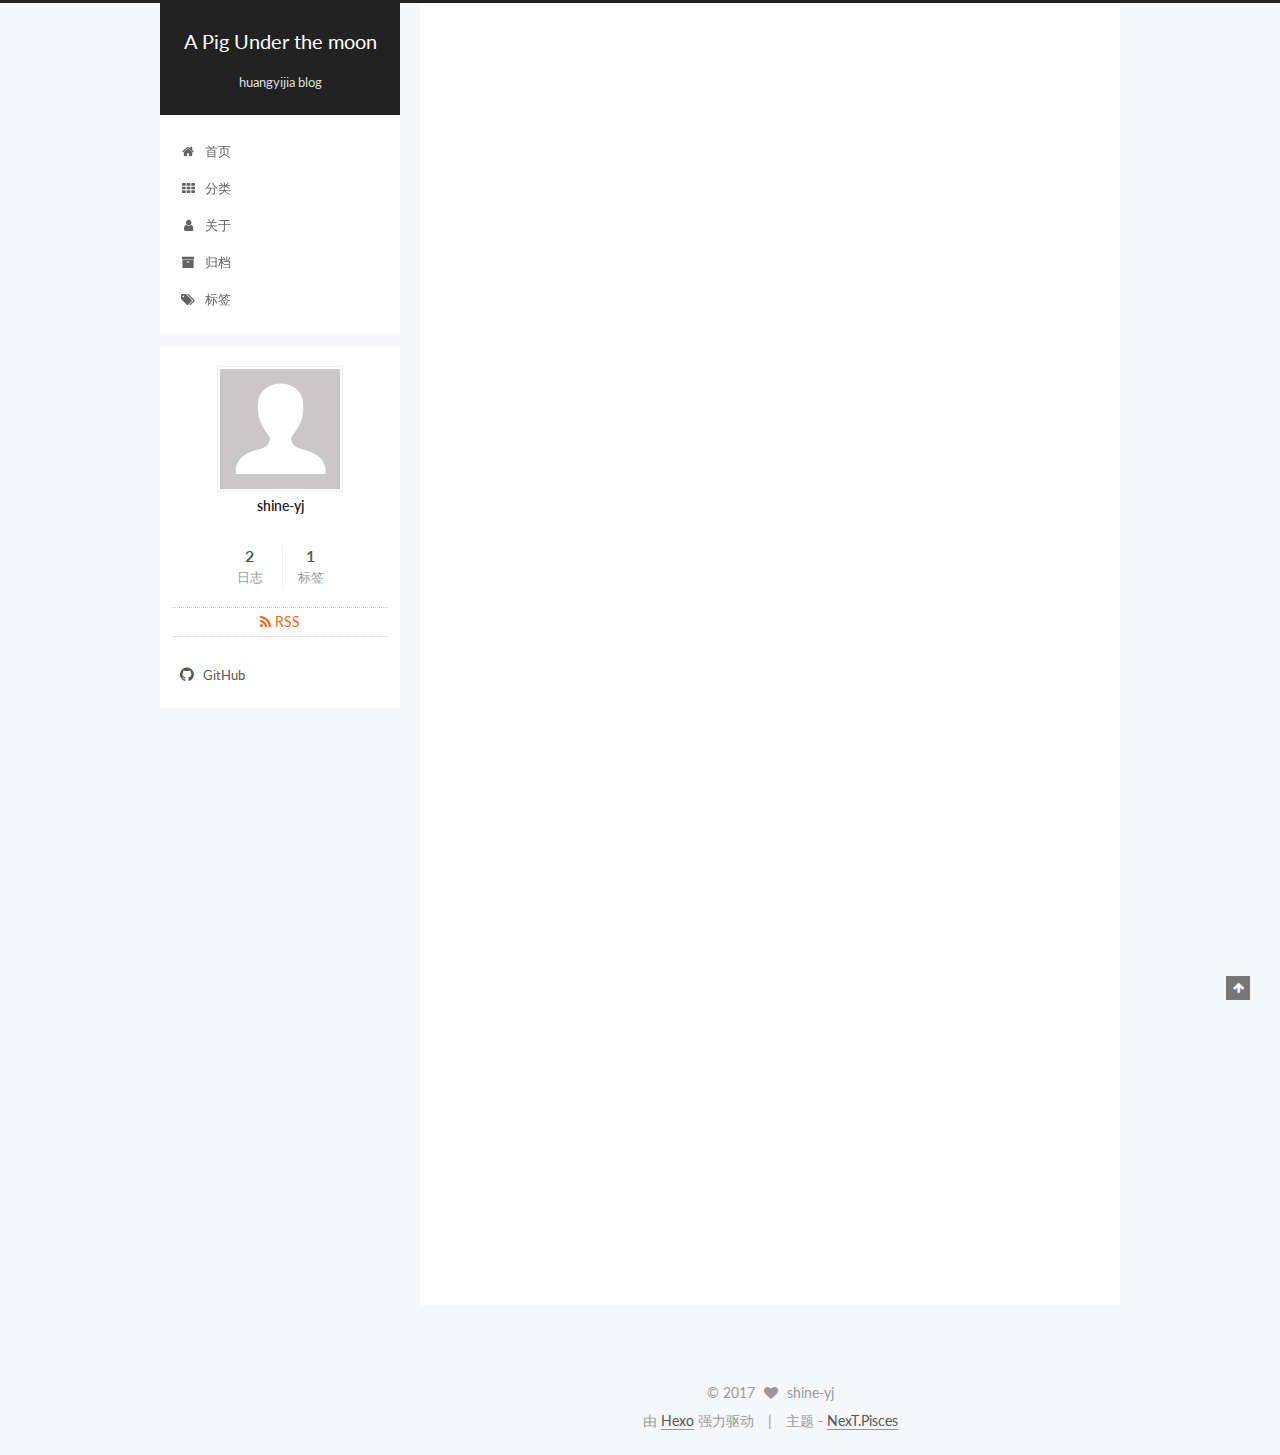
==== commit df4ad976: "Site updated: 2017-03-27 10:32:13" ====
--- a/index.html
+++ b/index.html
@@ -269,6 +269,126 @@
   
 
   <article class="post post-type-normal " itemscope itemtype="http://schema.org/Article">
+    <link itemprop="mainEntityOfPage" href="http://yoursite.com/2017/03/27/js/">
+
+    <span hidden itemprop="author" itemscope itemtype="http://schema.org/Person">
+      <meta itemprop="name" content="shine-yj">
+      <meta itemprop="description" content="">
+      <meta itemprop="image" content="/images/avatar.gif">
+    </span>
+
+    <span hidden itemprop="publisher" itemscope itemtype="http://schema.org/Organization">
+      <meta itemprop="name" content="A Pig Under the moon">
+    </span>
+
+    
+      <header class="post-header">
+
+        
+        
+          <h1 class="post-title" itemprop="name headline">
+            
+            
+              
+                
+                <a class="post-title-link" href="/2017/03/27/js/" itemprop="url">
+                  js
+                </a>
+              
+            
+          </h1>
+        
+
+        <div class="post-meta">
+          <span class="post-time">
+            
+              <span class="post-meta-item-icon">
+                <i class="fa fa-calendar-o"></i>
+              </span>
+              
+                <span class="post-meta-item-text">发表于</span>
+              
+              <time title="创建于" itemprop="dateCreated datePublished" datetime="2017-03-27T09:42:19+08:00">
+                2017-03-27
+              </time>
+            
+
+            
+
+            
+          </span>
+
+          
+
+          
+            
+          
+
+          
+          
+
+          
+
+          
+
+          
+
+        </div>
+      </header>
+    
+
+
+    <div class="post-body" itemprop="articleBody">
+
+      
+      
+
+      
+        
+          
+            <a id="more"></a> 
+          
+        
+      
+    </div>
+
+    <div>
+      
+    </div>
+
+    <div>
+      
+    </div>
+
+    <div>
+      
+    </div>
+
+    <footer class="post-footer">
+      
+
+      
+
+      
+
+      
+      
+        <div class="post-eof"></div>
+      
+    </footer>
+  </article>
+
+
+    
+      
+
+  
+
+  
+  
+  
+
+  <article class="post post-type-normal " itemscope itemtype="http://schema.org/Article">
     <link itemprop="mainEntityOfPage" href="http://yoursite.com/2017/03/26/hello-world/">
 
     <span hidden itemprop="author" itemscope itemtype="http://schema.org/Person">
@@ -434,7 +554,7 @@
           
             <div class="site-state-item site-state-posts">
               <a href="/archives">
-                <span class="site-state-item-count">1</span>
+                <span class="site-state-item-count">2</span>
                 <span class="site-state-item-name">日志</span>
               </a>
             </div>
@@ -442,6 +562,15 @@
 
           
 
+          
+            
+            
+            <div class="site-state-item site-state-tags">
+              <a href="/tags/index.html">
+                <span class="site-state-item-count">1</span>
+                <span class="site-state-item-name">标签</span>
+              </a>
+            </div>
           
 
         </nav>
@@ -618,18 +747,21 @@
 
 
   
-
-
-
-
-
-  
-
-
-
-
-
-  
+    
+    <script>
+      var cloudTieConfig = {
+        url: document.location.href, 
+        sourceId: "",
+        productKey: "62a76581252e45f99b8edc163167197b",
+        target: "cloud-tie-wrapper"
+      };
+    </script>
+    <script src="https://img1.ws.126.net/f2e/tie/yun/sdk/loader.js"></script>
+  
+
+
+
+
 
 
 
--- a/css/main.css
+++ b/css/main.css
@@ -1685,7 +1685,7 @@
   width: 4px;
   height: 4px;
   border-radius: 50%;
-  background: #e249c9;
+  background: #ff82f4;
 }
 .links-of-blogroll {
   font-size: 13px;
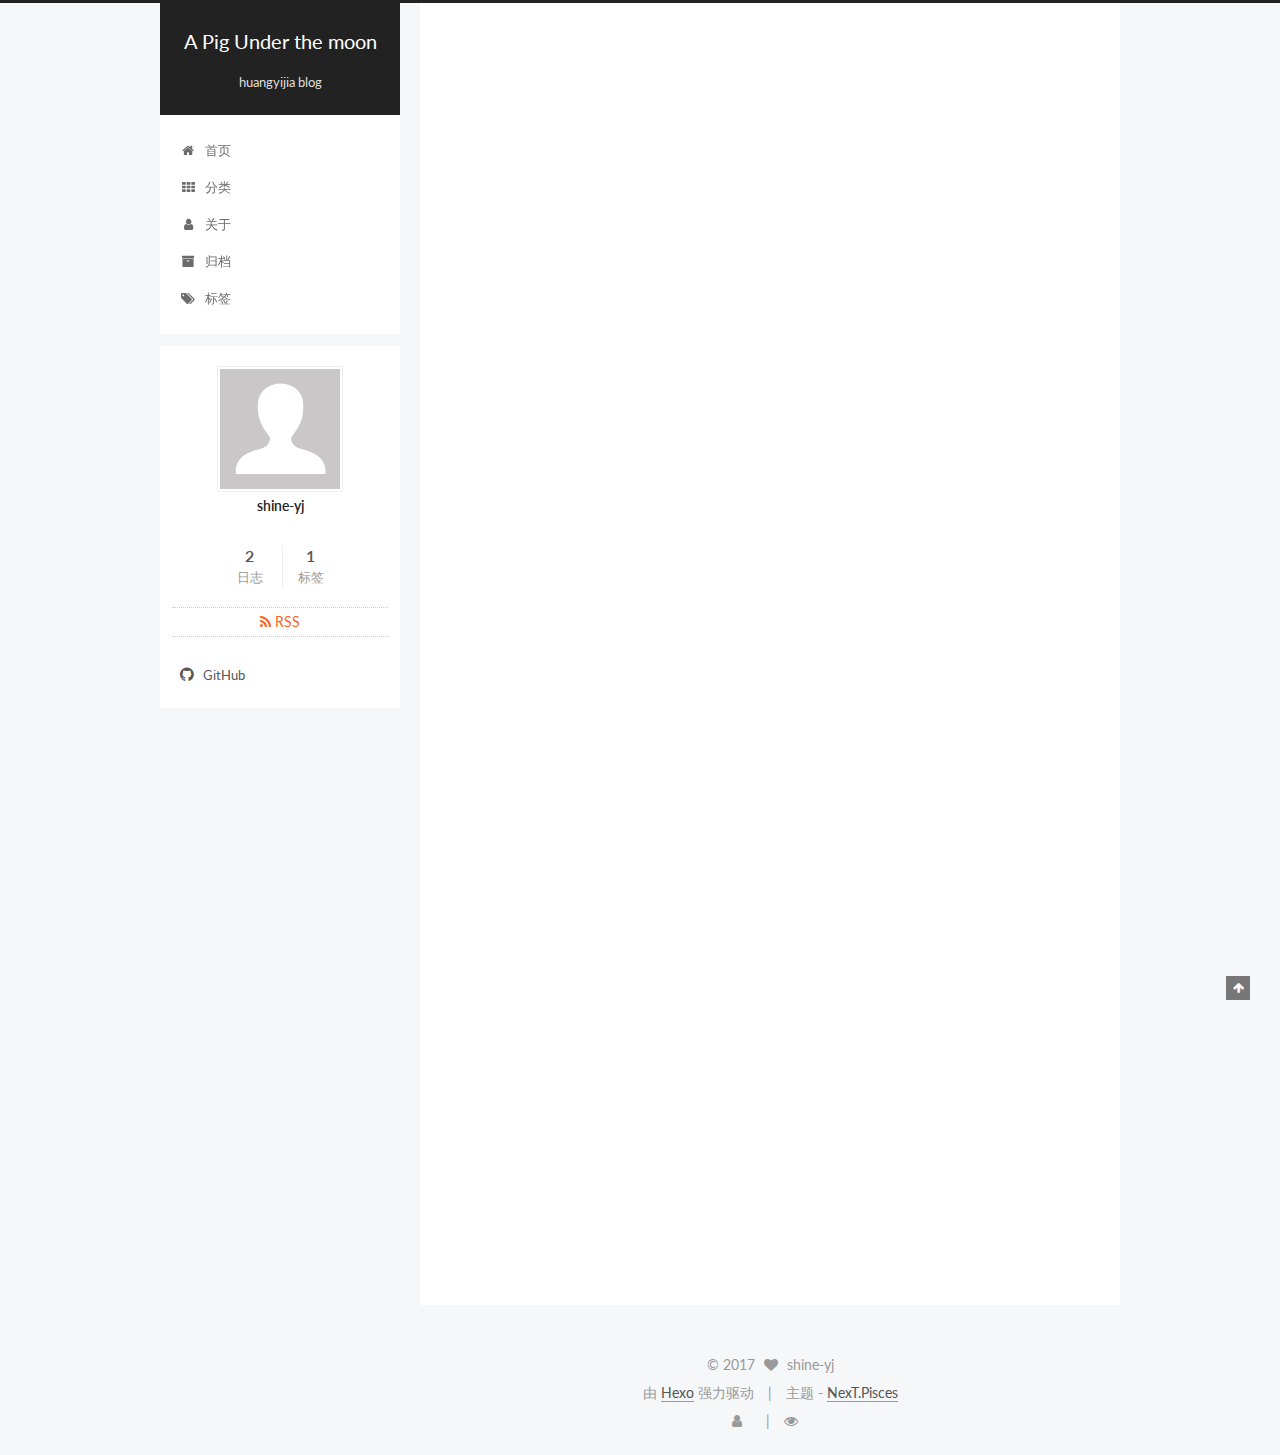
==== commit a5b2ba84: "Site updated: 2017-03-27 11:02:53" ====
--- a/index.html
+++ b/index.html
@@ -648,6 +648,26 @@
 
 
         
+<div class="busuanzi-count">
+  <script async src="https://dn-lbstatics.qbox.me/busuanzi/2.3/busuanzi.pure.mini.js"></script>
+
+  
+    <span class="site-uv">
+      <i class="fa fa-user"></i>
+      <span class="busuanzi-value" id="busuanzi_value_site_uv"></span>
+      
+    </span>
+  
+
+  
+    <span class="site-pv">
+      <i class="fa fa-eye"></i>
+      <span class="busuanzi-value" id="busuanzi_value_site_pv"></span>
+      
+    </span>
+  
+</div>
+
 
         
       </div>
--- a/css/main.css
+++ b/css/main.css
@@ -1685,7 +1685,7 @@
   width: 4px;
   height: 4px;
   border-radius: 50%;
-  background: #ff82f4;
+  background: #eb607f;
 }
 .links-of-blogroll {
   font-size: 13px;
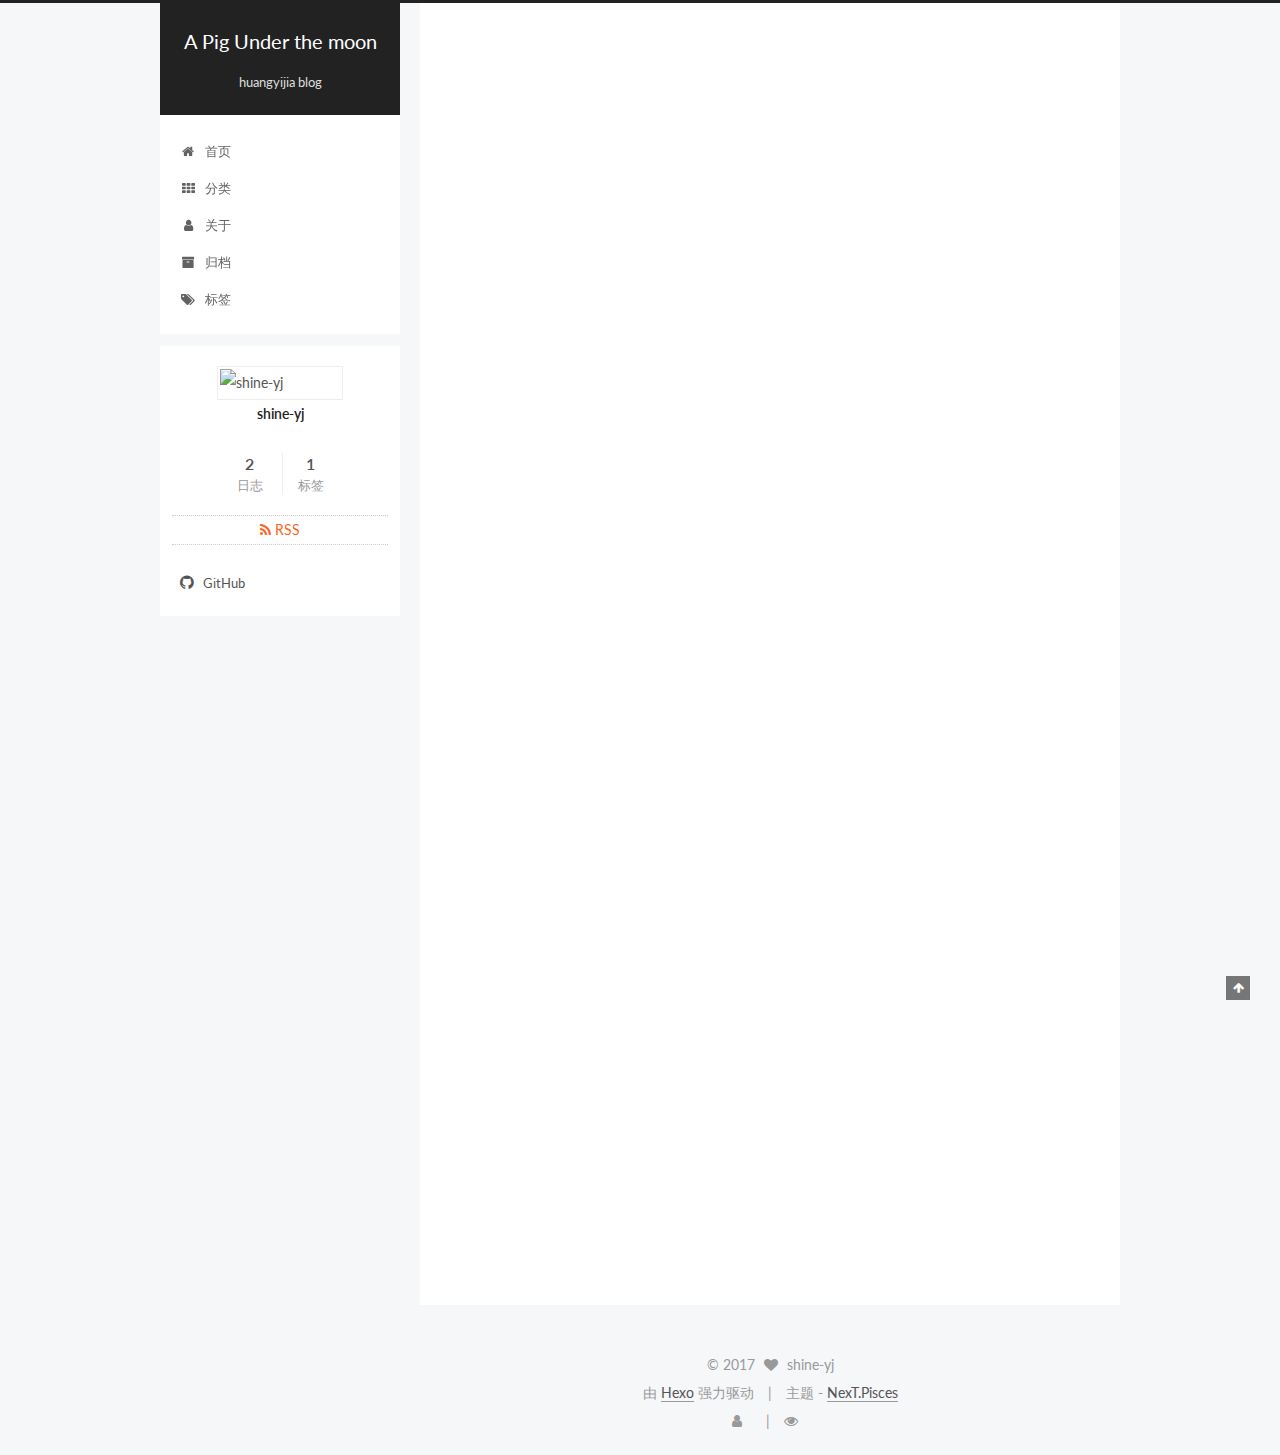
==== commit 811c9258: "Site updated: 2017-03-27 11:32:15" ====
--- a/index.html
+++ b/index.html
@@ -82,7 +82,7 @@
 
 
 
-  <link rel="shortcut icon" type="image/x-icon" href="/favicon.ico?v=5.1.0" />
+  <link rel="shortcut icon" type="image/x-icon" href="/6.png?v=5.1.0" />
 
 
 
@@ -274,7 +274,7 @@
     <span hidden itemprop="author" itemscope itemtype="http://schema.org/Person">
       <meta itemprop="name" content="shine-yj">
       <meta itemprop="description" content="">
-      <meta itemprop="image" content="/images/avatar.gif">
+      <meta itemprop="image" content="/images/5.jpg">
     </span>
 
     <span hidden itemprop="publisher" itemscope itemtype="http://schema.org/Organization">
@@ -394,7 +394,7 @@
     <span hidden itemprop="author" itemscope itemtype="http://schema.org/Person">
       <meta itemprop="name" content="shine-yj">
       <meta itemprop="description" content="">
-      <meta itemprop="image" content="/images/avatar.gif">
+      <meta itemprop="image" content="/images/5.jpg">
     </span>
 
     <span hidden itemprop="publisher" itemscope itemtype="http://schema.org/Organization">
@@ -542,7 +542,7 @@
       <section class="site-overview sidebar-panel sidebar-panel-active">
         <div class="site-author motion-element" itemprop="author" itemscope itemtype="http://schema.org/Person">
           <img class="site-author-image" itemprop="image"
-               src="/images/avatar.gif"
+               src="/images/5.jpg"
                alt="shine-yj" />
           <p class="site-author-name" itemprop="name">shine-yj</p>
            
--- a/css/main.css
+++ b/css/main.css
@@ -1685,7 +1685,7 @@
   width: 4px;
   height: 4px;
   border-radius: 50%;
-  background: #eb607f;
+  background: #5344ff;
 }
 .links-of-blogroll {
   font-size: 13px;
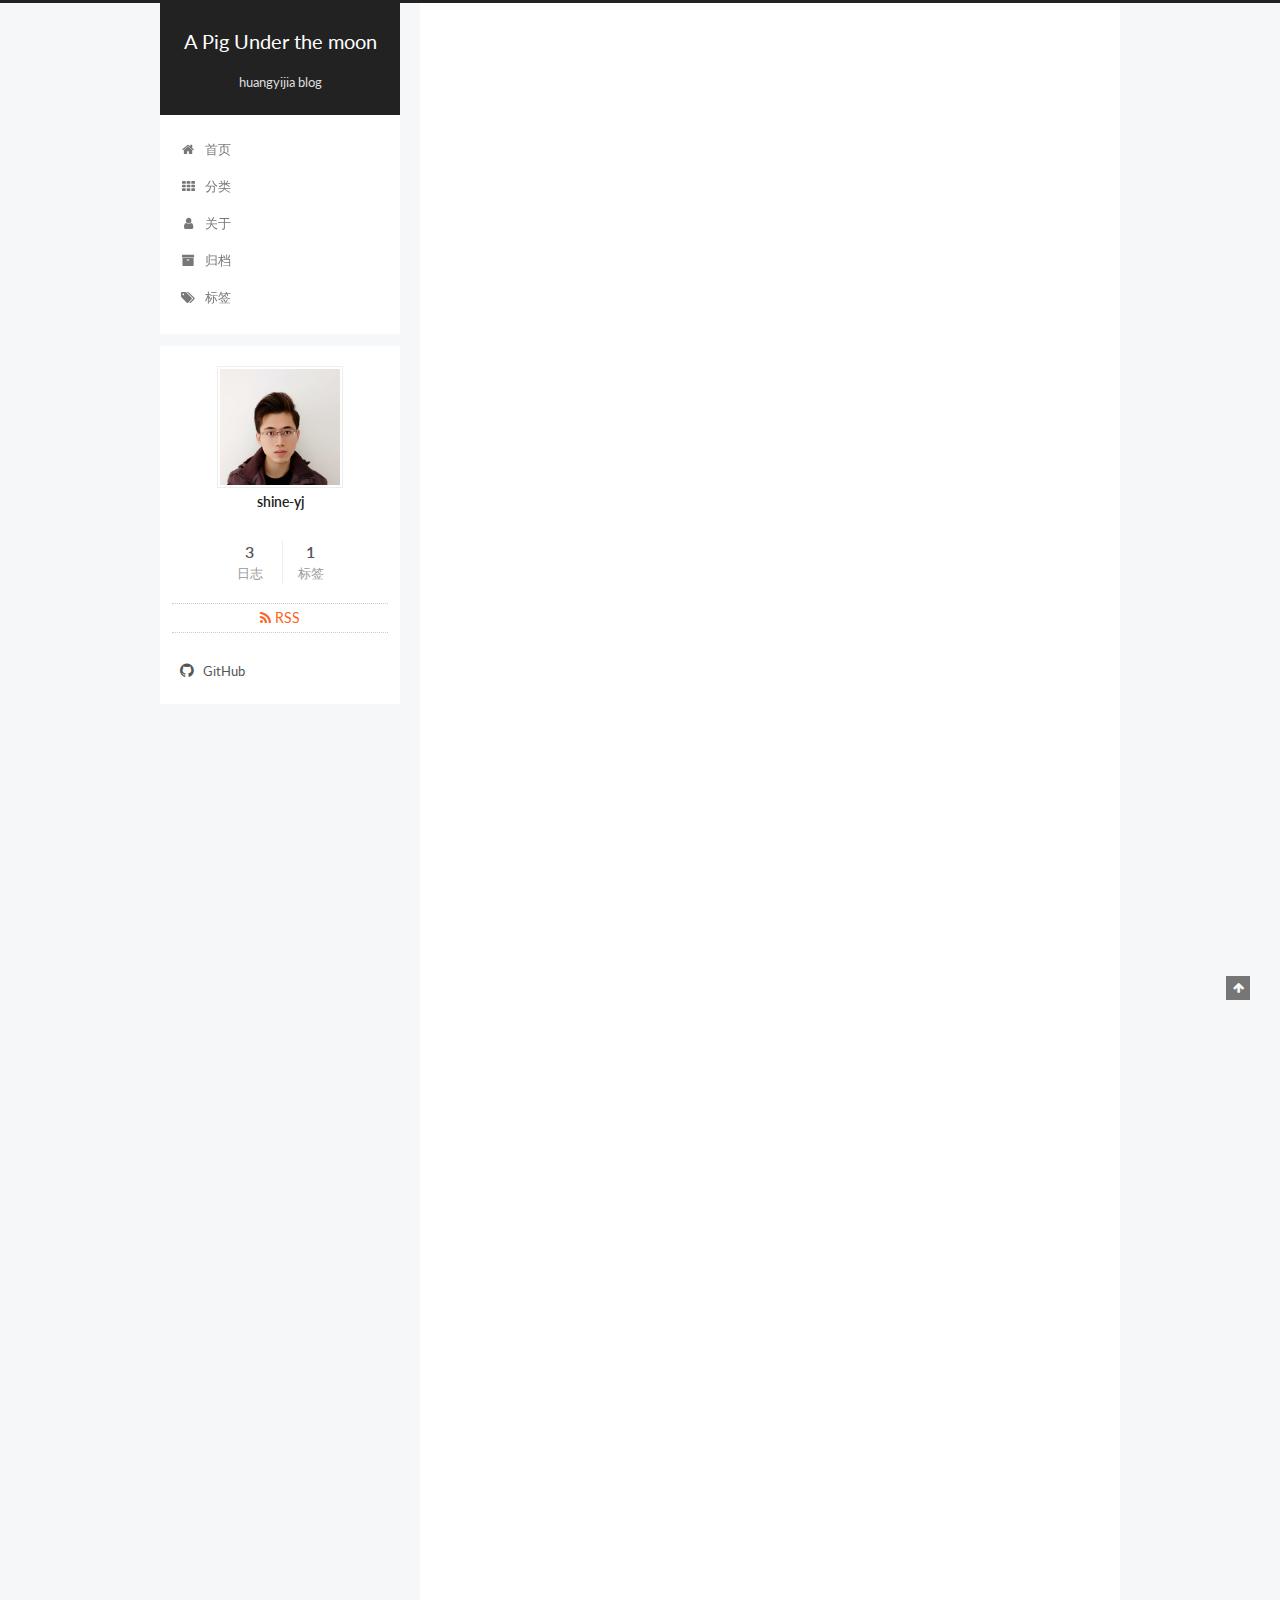
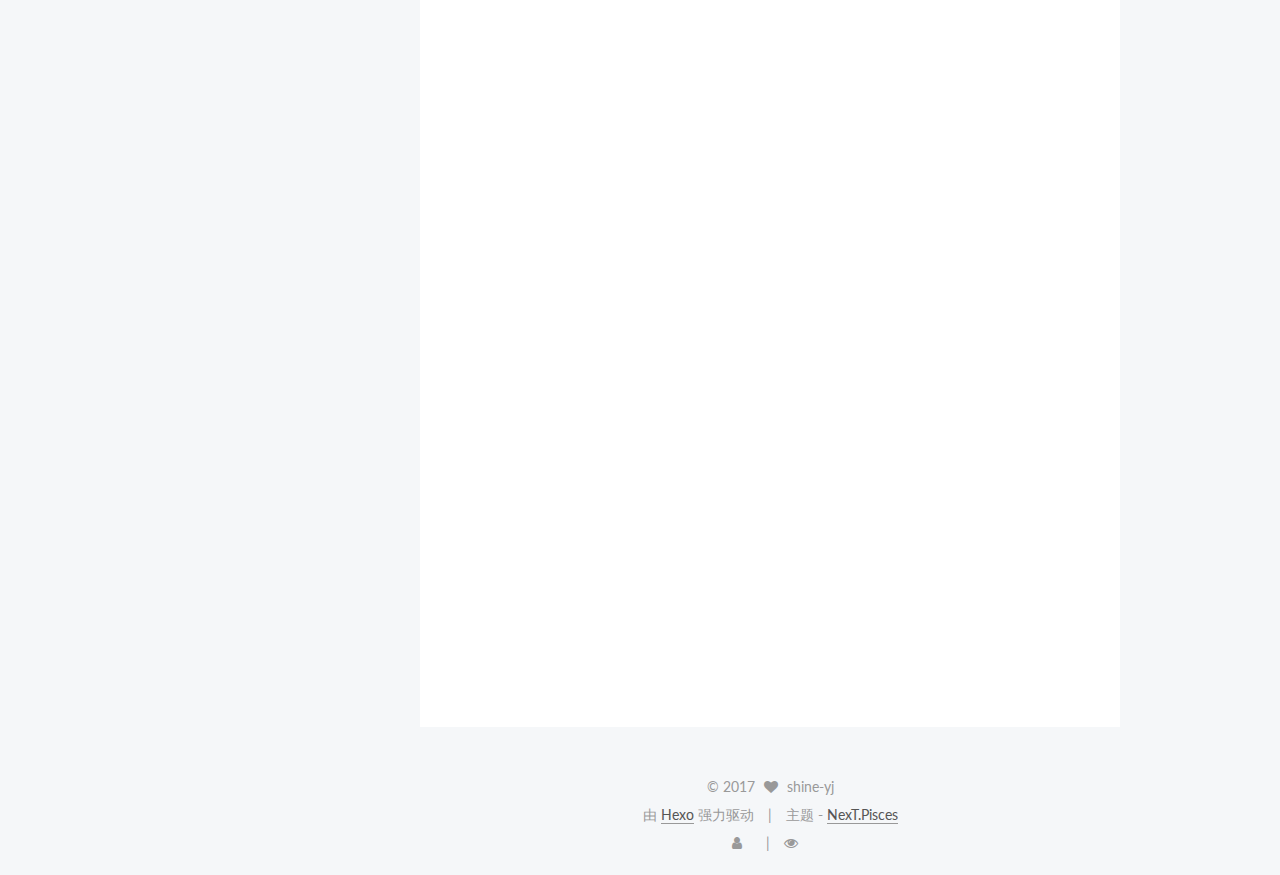
==== commit d6a28e23: "Site updated: 2017-04-27 12:21:38" ====
--- a/index.html
+++ b/index.html
@@ -269,6 +269,145 @@
   
 
   <article class="post post-type-normal " itemscope itemtype="http://schema.org/Article">
+    <link itemprop="mainEntityOfPage" href="http://yoursite.com/2017/04/27/作用域-1：是什么？/">
+
+    <span hidden itemprop="author" itemscope itemtype="http://schema.org/Person">
+      <meta itemprop="name" content="shine-yj">
+      <meta itemprop="description" content="">
+      <meta itemprop="image" content="/images/5.jpg">
+    </span>
+
+    <span hidden itemprop="publisher" itemscope itemtype="http://schema.org/Organization">
+      <meta itemprop="name" content="A Pig Under the moon">
+    </span>
+
+    
+      <header class="post-header">
+
+        
+        
+          <h1 class="post-title" itemprop="name headline">
+            
+            
+              
+                
+                <a class="post-title-link" href="/2017/04/27/作用域-1：是什么？/" itemprop="url">
+                  作用域-1：是什么？
+                </a>
+              
+            
+          </h1>
+        
+
+        <div class="post-meta">
+          <span class="post-time">
+            
+              <span class="post-meta-item-icon">
+                <i class="fa fa-calendar-o"></i>
+              </span>
+              
+                <span class="post-meta-item-text">发表于</span>
+              
+              <time title="创建于" itemprop="dateCreated datePublished" datetime="2017-04-27T11:30:23+08:00">
+                2017-04-27
+              </time>
+            
+
+            
+
+            
+          </span>
+
+          
+
+          
+            
+          
+
+          
+          
+
+          
+
+          
+
+          
+
+        </div>
+      </header>
+    
+
+
+    <div class="post-body" itemprop="articleBody">
+
+      
+      
+
+      
+        
+          
+            <h3 id="作用域"><a href="#作用域" class="headerlink" title="作用域"></a>作用域</h3><blockquote>
+<p>引擎：负责Javascript程序的执行和编译过程；<br>编译器：负责语法分析及代码生成等；<br>作用域：负责收集并维护所有声明的标识符即变量的查询和确定执行代码对这些标识符的访问权限；</p>
+</blockquote>
+<ol>
+<li><p>变量的赋值操作<code>var a = 2</code>; 执行2个动作，一，编译器询问作用域是否存在了a这个名称的变量，存在，就忽略<code>var a</code>这个操作，否则就在当前作用域中声明该变量并命名为a，二，在运行时引擎会在作用域中查询该变量，如果查找到了该变量，就对它进行赋值操作；</p>
+</li>
+<li><p>“ LHS查询 ” 和 “ RHS查询 ”：RHS查询某个变量的值，LHS找到变量的容器本身进行赋值</p>
+<pre><code>function foo (a) {
+  console.log(a);
+}
+foo(2);
+</code></pre><p>(1) 引擎在作用域中查询’foo’进行RHS引用,作用域返回结果“foo”是一个函数；<br>(2) 引擎在作用域中查询’a’进行LHS引用,作用域返回结果“a”是一个形式参数；<br>(3) 引擎将2赋值给参数a，console RHS引用，a-&gt;RHS引用;</p>
+</li>
+<li><p>作用域嵌套：引擎从当前的执行作用域进行查找，如果找不到就向上一级作用域继续查找，直到到达全局作用域停止；</p>
+</li>
+<li><p>异常：ReferenceError: 在作用域中查询不到该变量是抛出； TypeError: 作用域判别成功了，即找到了该变量，但对结果的操作是非法的；</p>
+</li>
+</ol>
+<p><em>不知道的Javascript读书笔记，以上内容均出自“你不知道的Javascript 上卷”</em></p>
+
+          
+        
+      
+    </div>
+
+    <div>
+      
+    </div>
+
+    <div>
+      
+    </div>
+
+    <div>
+      
+    </div>
+
+    <footer class="post-footer">
+      
+
+      
+
+      
+
+      
+      
+        <div class="post-eof"></div>
+      
+    </footer>
+  </article>
+
+
+    
+      
+
+  
+
+  
+  
+  
+
+  <article class="post post-type-normal " itemscope itemtype="http://schema.org/Article">
     <link itemprop="mainEntityOfPage" href="http://yoursite.com/2017/03/27/js/">
 
     <span hidden itemprop="author" itemscope itemtype="http://schema.org/Person">
@@ -554,7 +693,7 @@
           
             <div class="site-state-item site-state-posts">
               <a href="/archives">
-                <span class="site-state-item-count">2</span>
+                <span class="site-state-item-count">3</span>
                 <span class="site-state-item-name">日志</span>
               </a>
             </div>
--- a/css/main.css
+++ b/css/main.css
@@ -1685,7 +1685,7 @@
   width: 4px;
   height: 4px;
   border-radius: 50%;
-  background: #5344ff;
+  background: #d64070;
 }
 .links-of-blogroll {
   font-size: 13px;
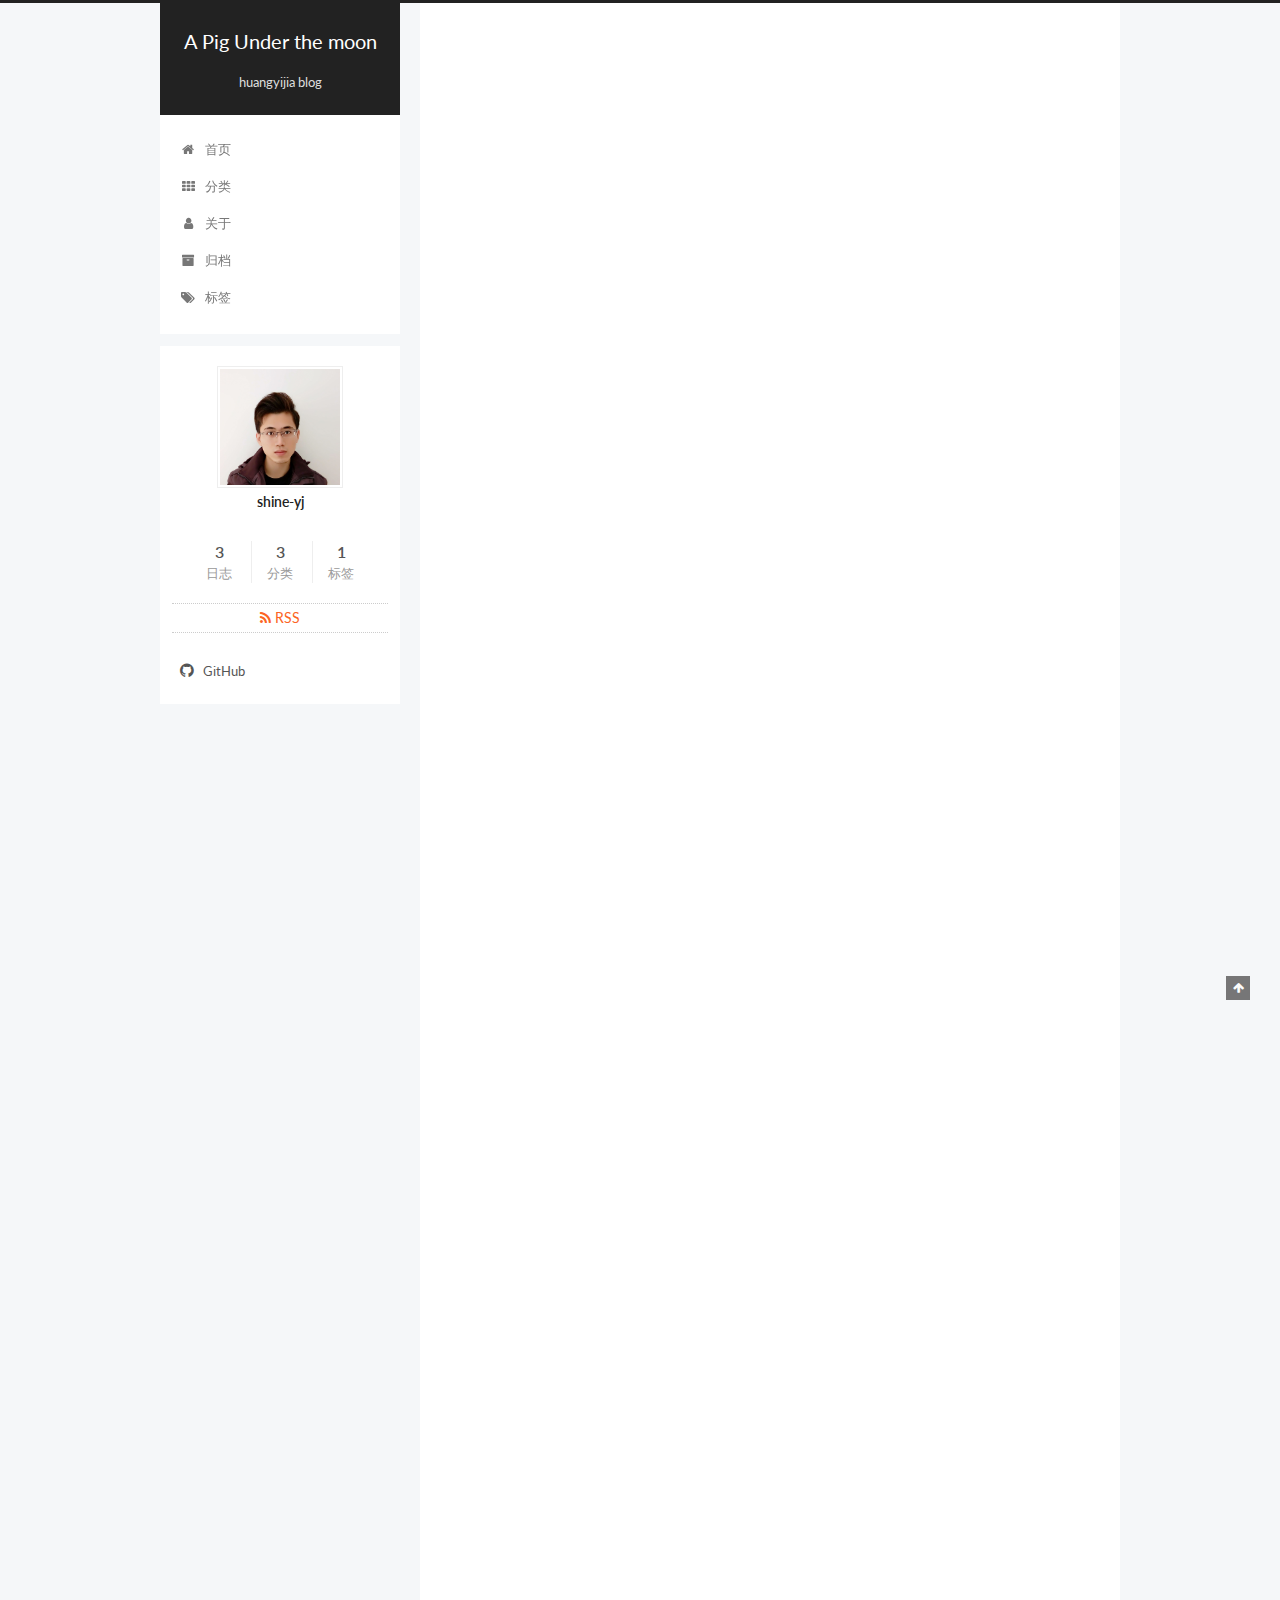
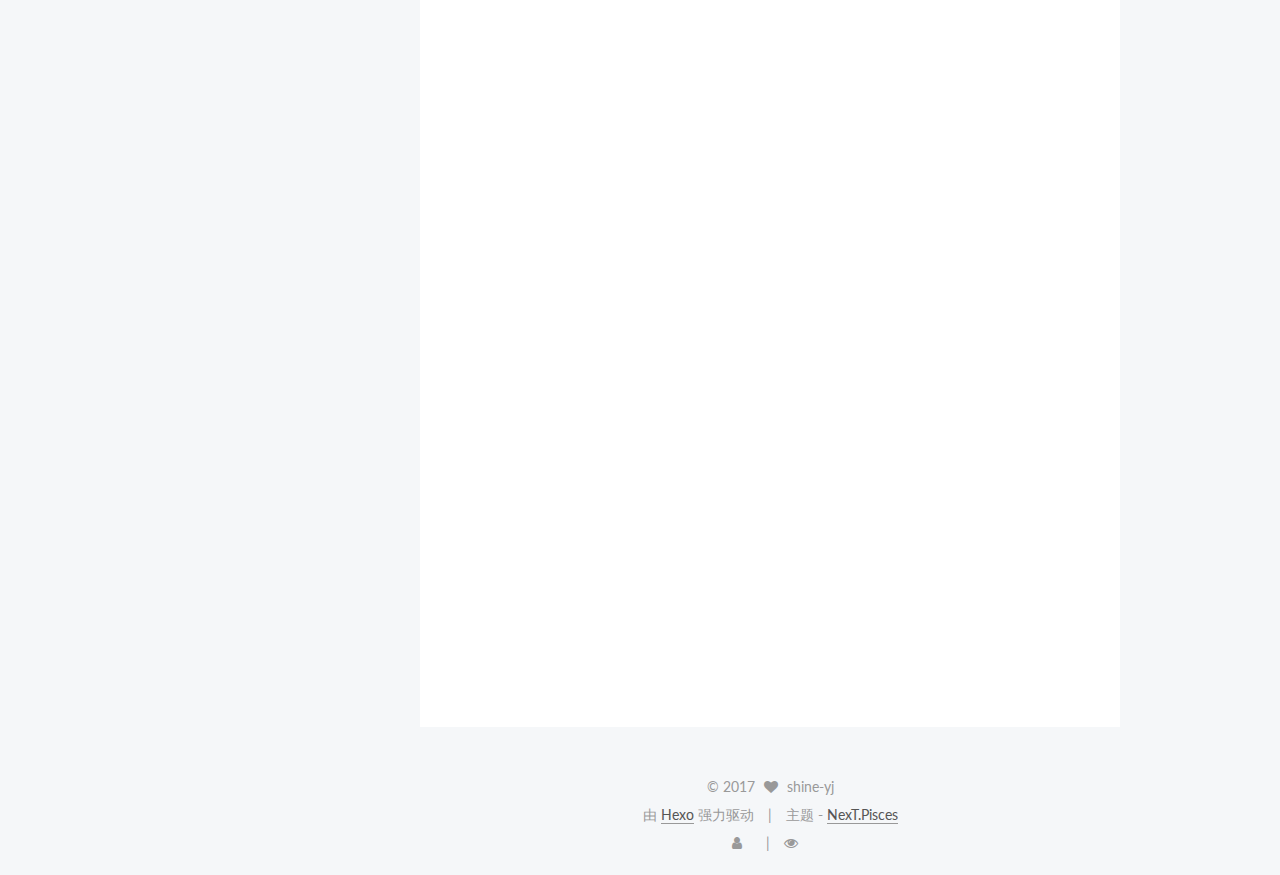
==== commit 7c23607b: "Site updated: 2017-04-27 13:03:12" ====
--- a/index.html
+++ b/index.html
@@ -319,6 +319,28 @@
           </span>
 
           
+            <span class="post-category" >
+            
+              <span class="post-meta-divider">|</span>
+            
+              <span class="post-meta-item-icon">
+                <i class="fa fa-folder-o"></i>
+              </span>
+              
+                <span class="post-meta-item-text">分类于</span>
+              
+              
+                <span itemprop="about" itemscope itemtype="http://schema.org/Thing">
+                  <a href="/categories/you-dont-kown/" itemprop="url" rel="index">
+                    <span itemprop="name">你不知道的Javascript 上</span>
+                  </a>
+                </span>
+
+                
+                
+              
+            </span>
+          
 
           
             
@@ -578,6 +600,28 @@
           </span>
 
           
+            <span class="post-category" >
+            
+              <span class="post-meta-divider">|</span>
+            
+              <span class="post-meta-item-icon">
+                <i class="fa fa-folder-o"></i>
+              </span>
+              
+                <span class="post-meta-item-text">分类于</span>
+              
+              
+                <span itemprop="about" itemscope itemtype="http://schema.org/Thing">
+                  <a href="/categories/js/" itemprop="url" rel="index">
+                    <span itemprop="name">javascript</span>
+                  </a>
+                </span>
+
+                
+                
+              
+            </span>
+          
 
           
             
@@ -700,6 +744,15 @@
           
 
           
+            
+            
+            <div class="site-state-item site-state-categories">
+              <a href="/categories/index.html">
+                <span class="site-state-item-count">3</span>
+                <span class="site-state-item-name">分类</span>
+              </a>
+            </div>
+          
 
           
             
--- a/css/main.css
+++ b/css/main.css
@@ -1685,7 +1685,7 @@
   width: 4px;
   height: 4px;
   border-radius: 50%;
-  background: #d64070;
+  background: #f9ff3c;
 }
 .links-of-blogroll {
   font-size: 13px;
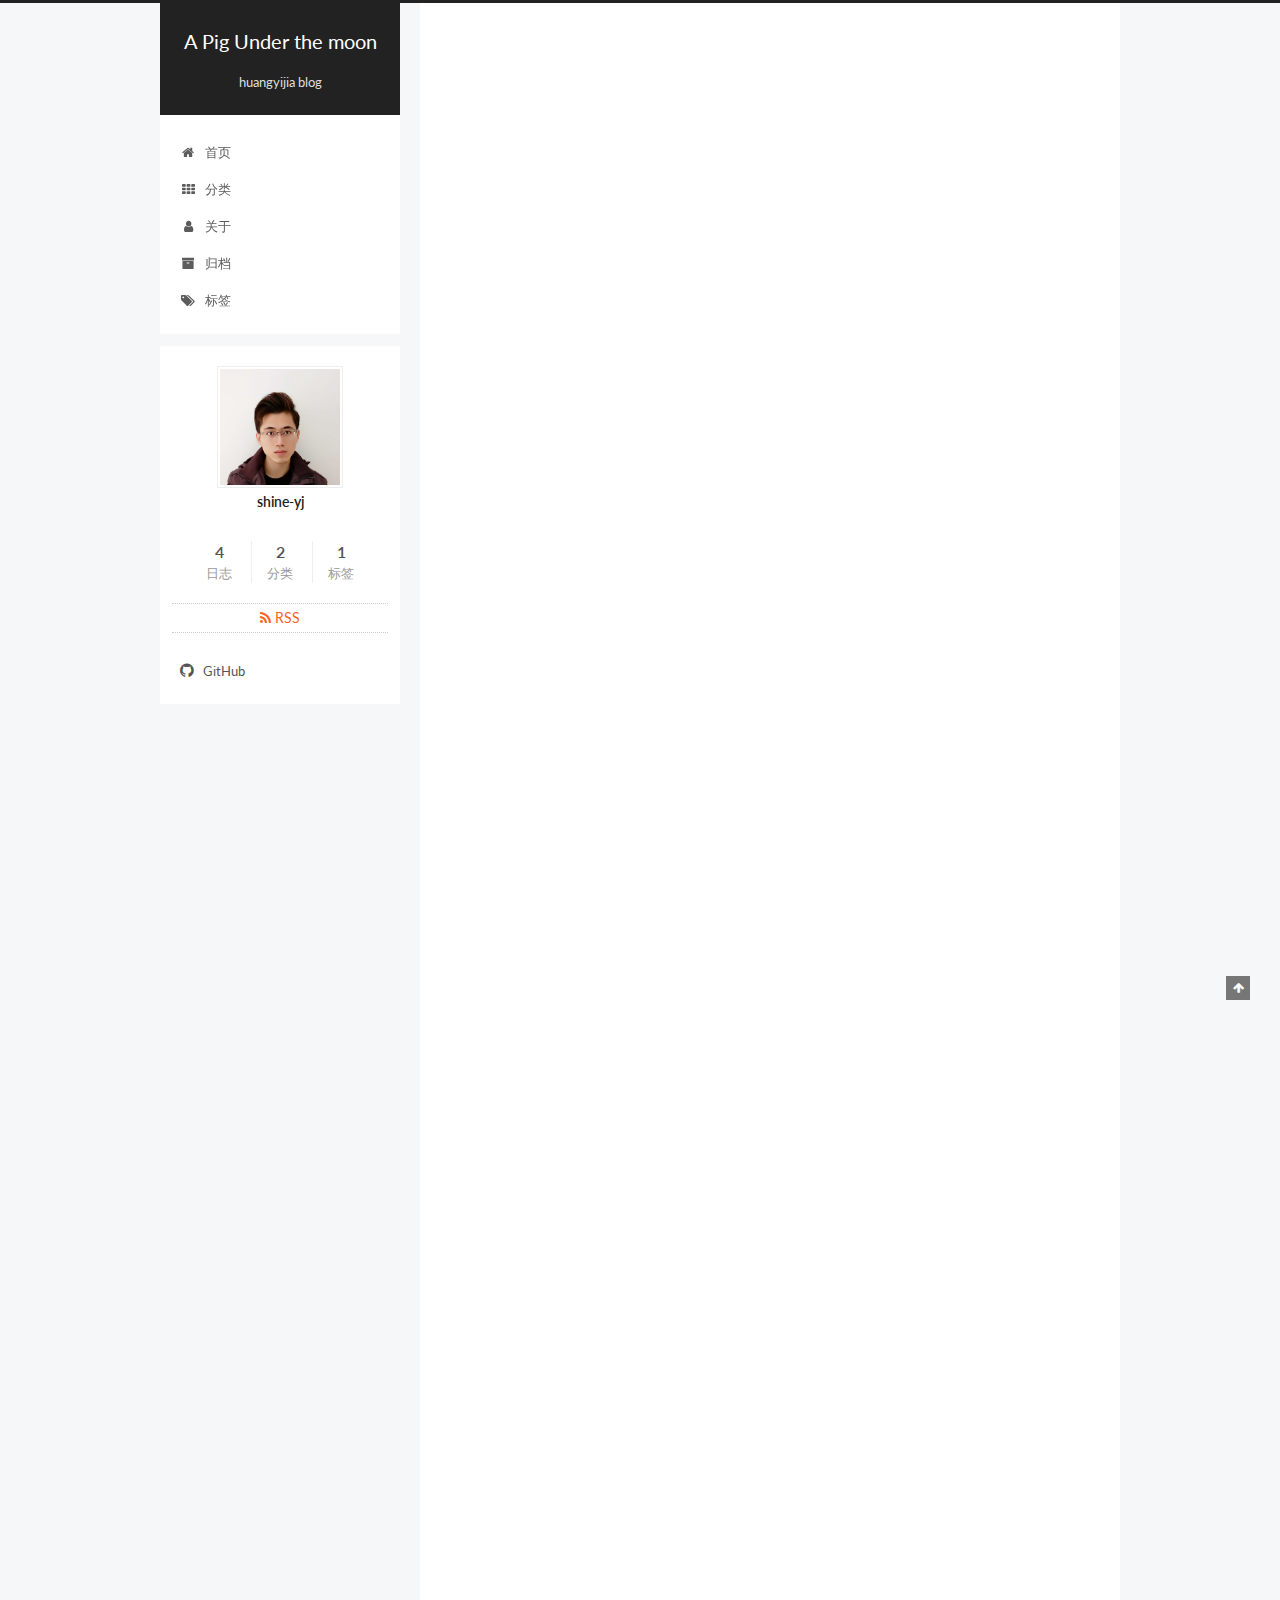
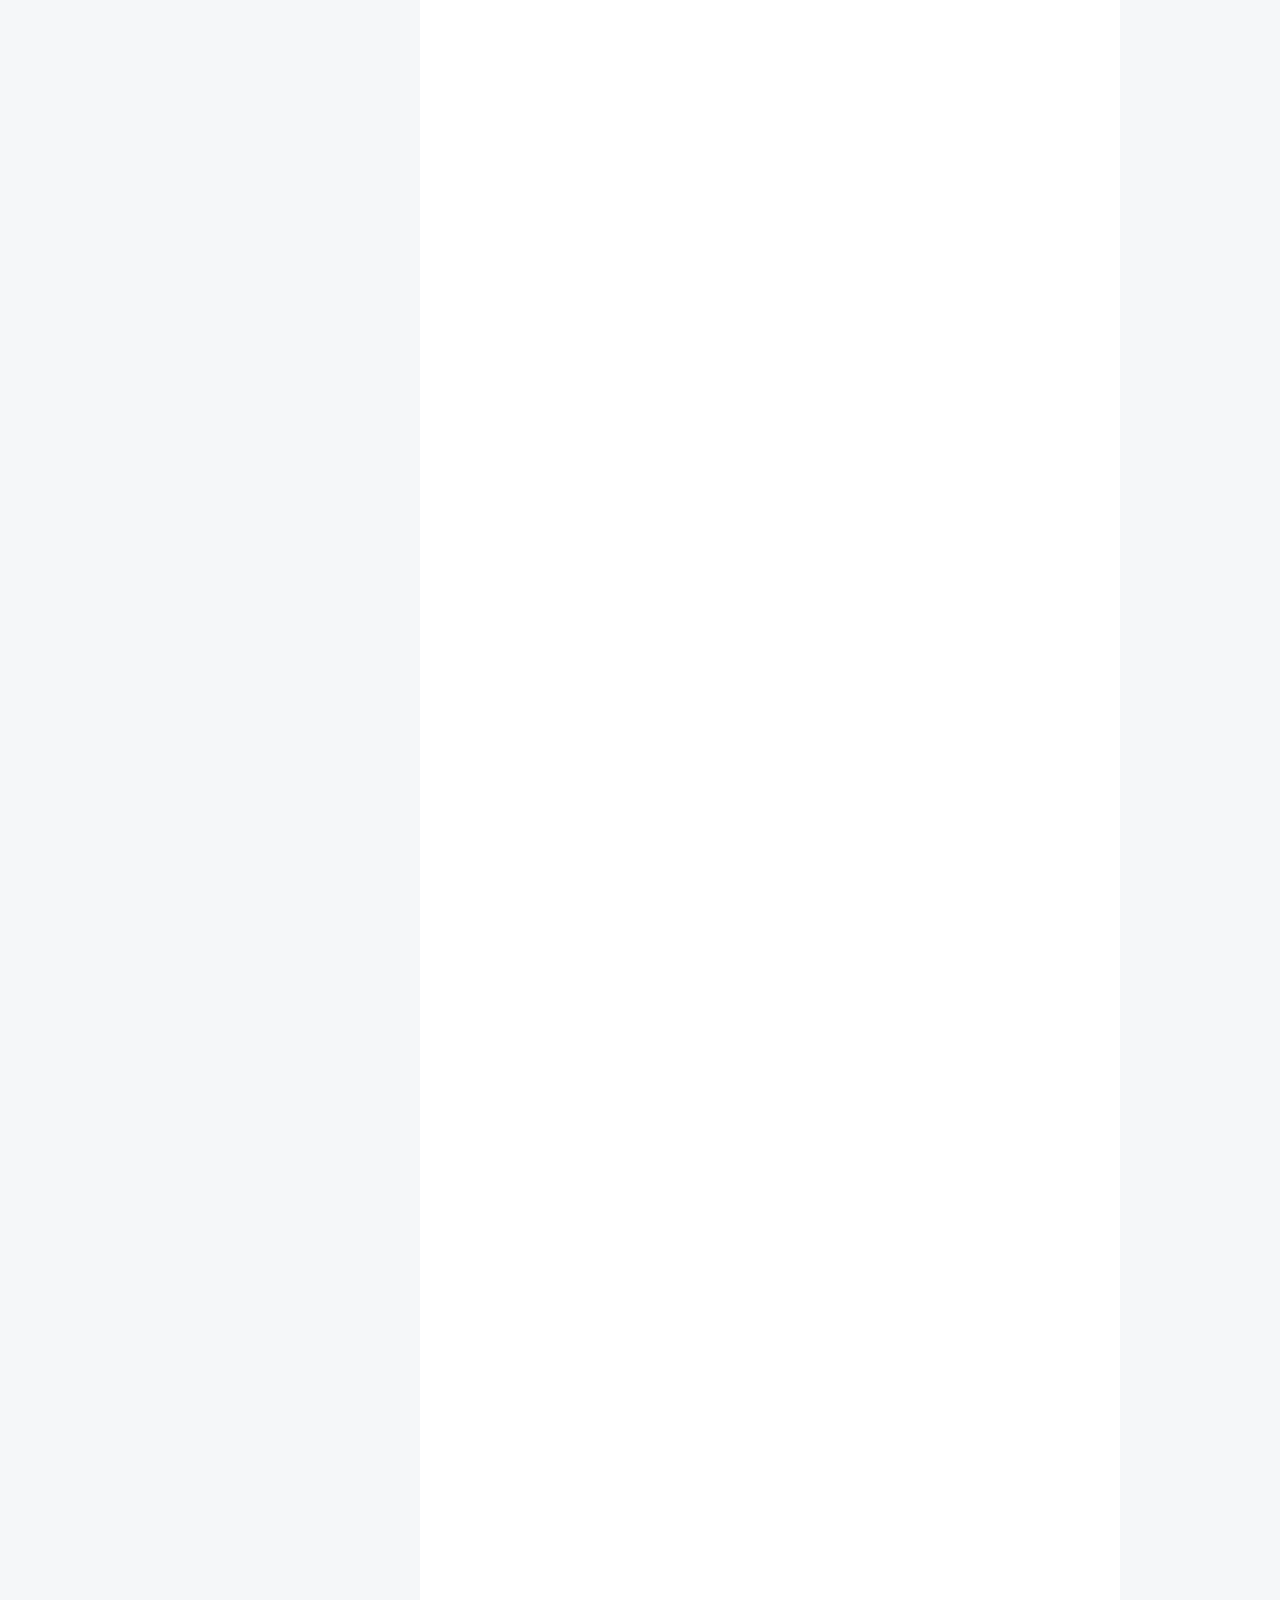
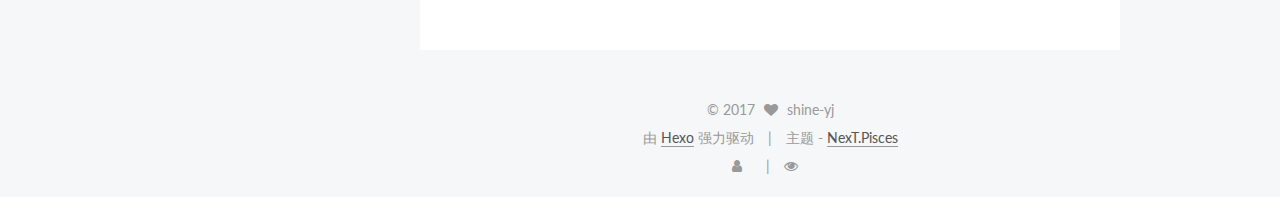
==== commit 81d0e896: "Site updated: 2017-04-27 17:20:08" ====
--- a/index.html
+++ b/index.html
@@ -269,6 +269,148 @@
   
 
   <article class="post post-type-normal " itemscope itemtype="http://schema.org/Article">
+    <link itemprop="mainEntityOfPage" href="http://yoursite.com/2017/04/27/作用域闭包/">
+
+    <span hidden itemprop="author" itemscope itemtype="http://schema.org/Person">
+      <meta itemprop="name" content="shine-yj">
+      <meta itemprop="description" content="">
+      <meta itemprop="image" content="/images/5.jpg">
+    </span>
+
+    <span hidden itemprop="publisher" itemscope itemtype="http://schema.org/Organization">
+      <meta itemprop="name" content="A Pig Under the moon">
+    </span>
+
+    
+      <header class="post-header">
+
+        
+        
+          <h1 class="post-title" itemprop="name headline">
+            
+            
+              
+                
+                <a class="post-title-link" href="/2017/04/27/作用域闭包/" itemprop="url">
+                  作用域闭包
+                </a>
+              
+            
+          </h1>
+        
+
+        <div class="post-meta">
+          <span class="post-time">
+            
+              <span class="post-meta-item-icon">
+                <i class="fa fa-calendar-o"></i>
+              </span>
+              
+                <span class="post-meta-item-text">发表于</span>
+              
+              <time title="创建于" itemprop="dateCreated datePublished" datetime="2017-04-27T16:49:49+08:00">
+                2017-04-27
+              </time>
+            
+
+            
+
+            
+          </span>
+
+          
+            <span class="post-category" >
+            
+              <span class="post-meta-divider">|</span>
+            
+              <span class="post-meta-item-icon">
+                <i class="fa fa-folder-o"></i>
+              </span>
+              
+                <span class="post-meta-item-text">分类于</span>
+              
+              
+                <span itemprop="about" itemscope itemtype="http://schema.org/Thing">
+                  <a href="/categories/you-dont-kown/" itemprop="url" rel="index">
+                    <span itemprop="name">你不知道的Javascript 上</span>
+                  </a>
+                </span>
+
+                
+                
+              
+            </span>
+          
+
+          
+            
+          
+
+          
+          
+
+          
+
+          
+
+          
+
+        </div>
+      </header>
+    
+
+
+    <div class="post-body" itemprop="articleBody">
+
+      
+      
+
+      
+        
+          
+            
+          
+        
+      
+    </div>
+
+    <div>
+      
+    </div>
+
+    <div>
+      
+    </div>
+
+    <div>
+      
+    </div>
+
+    <footer class="post-footer">
+      
+
+      
+
+      
+
+      
+      
+        <div class="post-eof"></div>
+      
+    </footer>
+  </article>
+
+
+    
+      
+
+  
+
+  
+  
+  
+
+  <article class="post post-type-normal " itemscope itemtype="http://schema.org/Article">
     <link itemprop="mainEntityOfPage" href="http://yoursite.com/2017/04/27/作用域-1：是什么？/">
 
     <span hidden itemprop="author" itemscope itemtype="http://schema.org/Person">
@@ -385,6 +527,28 @@
 </li>
 <li><p>异常：ReferenceError: 在作用域中查询不到该变量是抛出； TypeError: 作用域判别成功了，即找到了该变量，但对结果的操作是非法的；</p>
 </li>
+<li><p>词法作用域：定义在词法阶段的作用域，由代码中变量和作用域的位置决定，无论函数在哪里被调用，函数的作用域都只由函数定义时的位置决定；</p>
+</li>
+</ol>
+<h3 id="函数作用域"><a href="#函数作用域" class="headerlink" title="函数作用域"></a>函数作用域</h3><ol>
+<li>函数作用域指的是函数中的全部变量可以在函数中的任意地方使用；</li>
+<li>区分函数表达式和函数声明的方法是 function 关键字出现的位置是否是第一位，如果是，则为函数声明，否则为函数表达式；</li>
+<li><p>IIFE -&gt; 立即执行函数表达式 </p>
+<pre><code>( function ( ) { } )( )
++/- function( ) { } ( )
+</code></pre><p>第一个括号表示函数为表达式，第二个表示为函数调用，可以传入参数;</p>
+</li>
+</ol>
+<p>###块级表达式</p>
+<ol>
+<li>try/catch 中的catch为块级表达式，其声明的变量只在catch中有用；</li>
+<li>let/const       </li>
+</ol>
+<p>###声明提升</p>
+<ol>
+<li><code>var a = 2</code>被分为2个片段执行<code>var a</code>和<code>a = 2</code>，第一个为编译阶段执行，后一个为运行阶段执行；</li>
+<li>无论声明在什么地方，都将在代码本身被执行前进行处理，所有声明都会被移动至作用域最前端，而赋值操作会留在原地按序执行；</li>
+<li>函数提升优先于变量提升，变量与函数同名时；</li>
 </ol>
 <p><em>不知道的Javascript读书笔记，以上内容均出自“你不知道的Javascript 上卷”</em></p>
 
@@ -737,7 +901,7 @@
           
             <div class="site-state-item site-state-posts">
               <a href="/archives">
-                <span class="site-state-item-count">3</span>
+                <span class="site-state-item-count">4</span>
                 <span class="site-state-item-name">日志</span>
               </a>
             </div>
@@ -748,7 +912,7 @@
             
             <div class="site-state-item site-state-categories">
               <a href="/categories/index.html">
-                <span class="site-state-item-count">3</span>
+                <span class="site-state-item-count">2</span>
                 <span class="site-state-item-name">分类</span>
               </a>
             </div>
--- a/css/main.css
+++ b/css/main.css
@@ -1685,7 +1685,7 @@
   width: 4px;
   height: 4px;
   border-radius: 50%;
-  background: #f9ff3c;
+  background: #1a7f1a;
 }
 .links-of-blogroll {
   font-size: 13px;
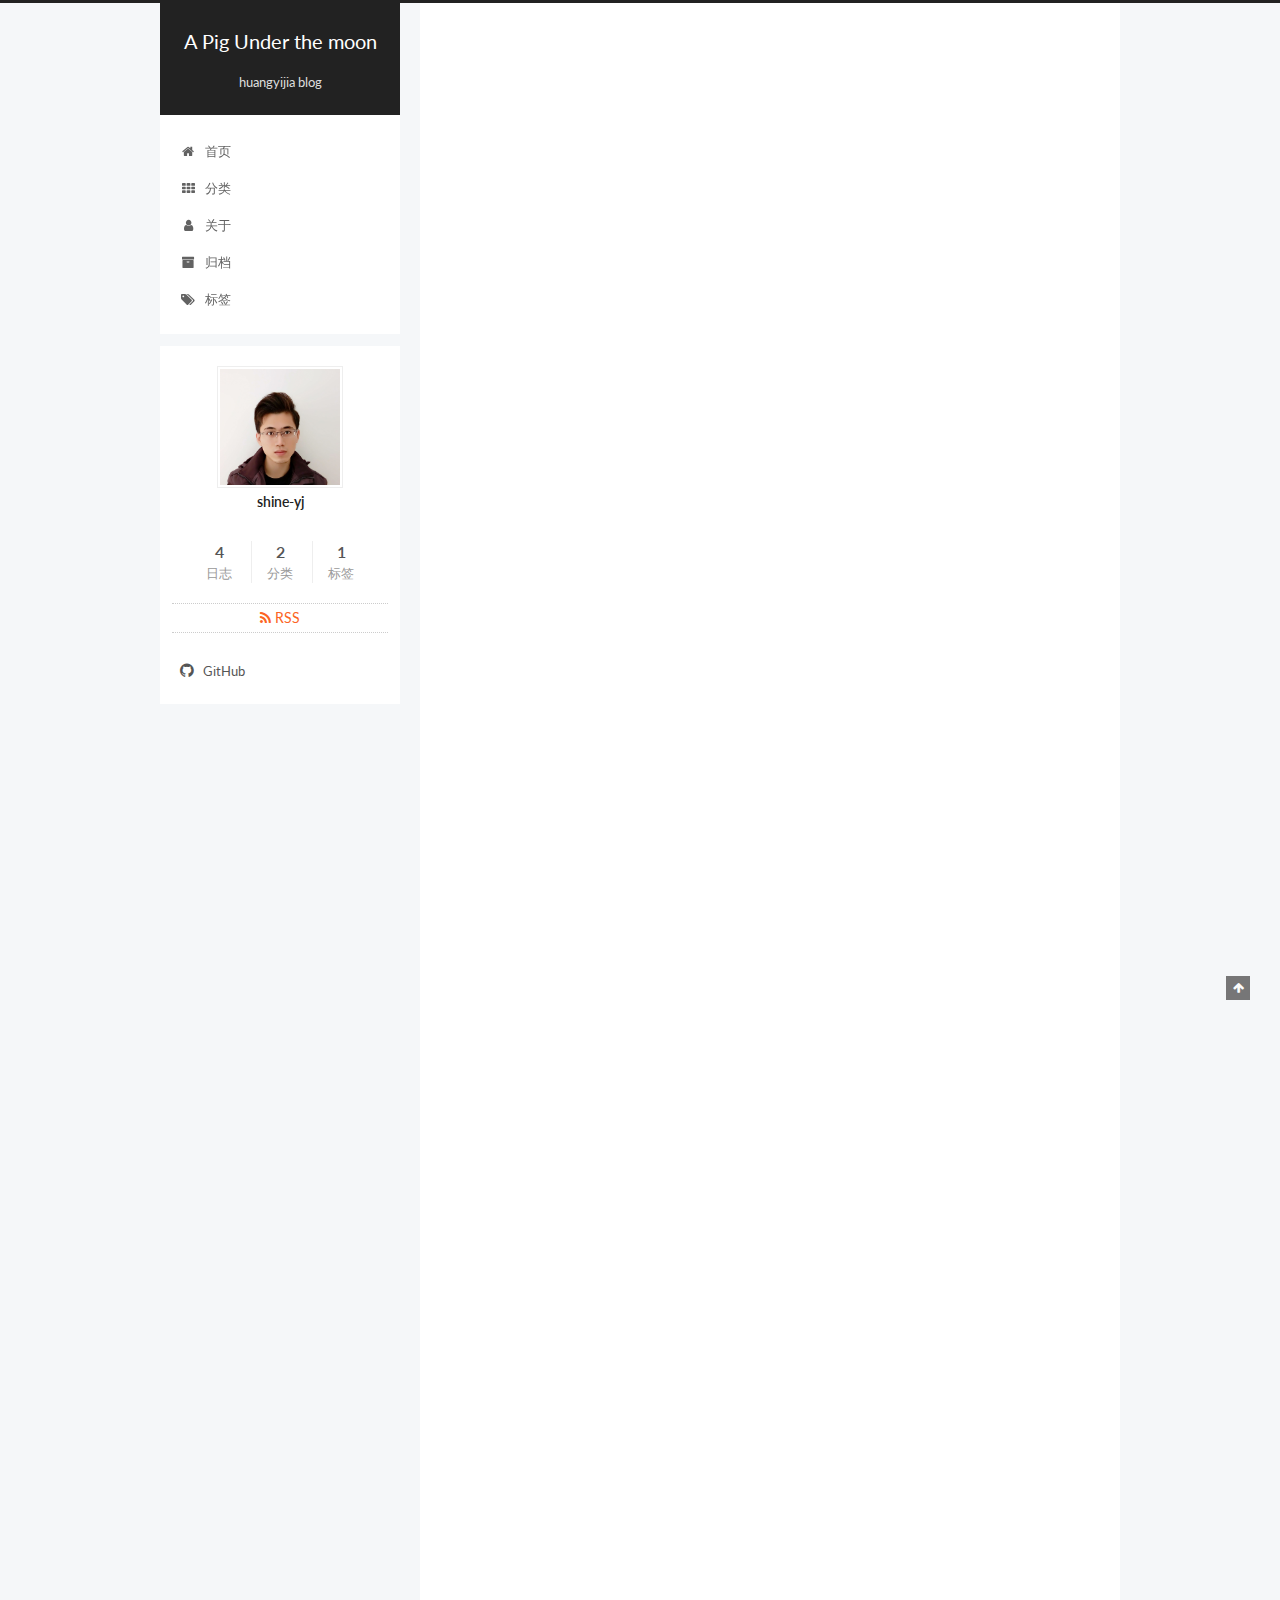
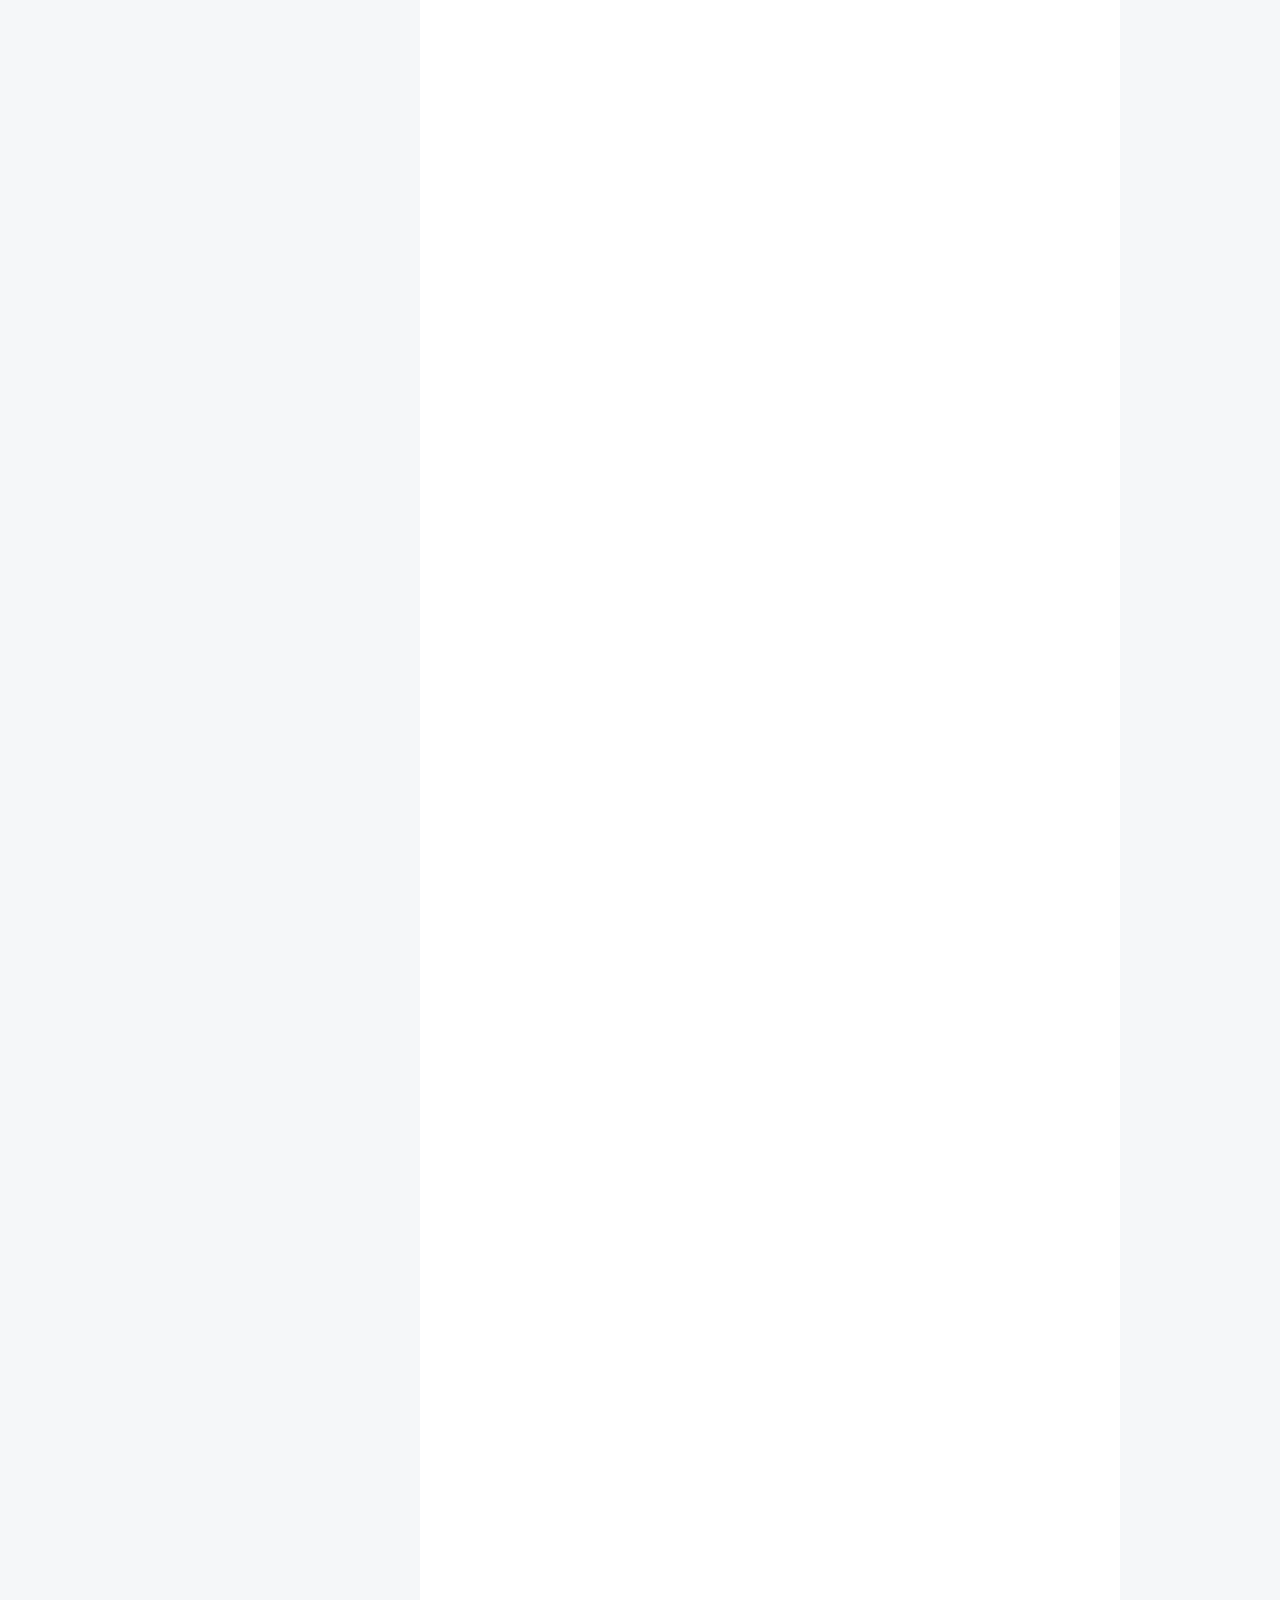
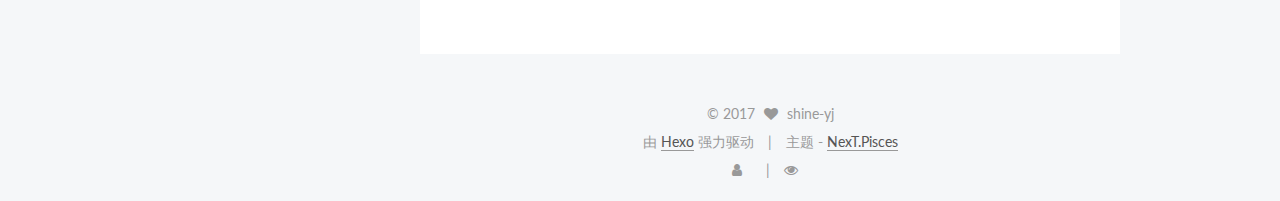
==== commit ea03c118: "Site updated: 2017-04-27 17:21:05" ====
--- a/index.html
+++ b/index.html
@@ -539,13 +539,11 @@
 </code></pre><p>第一个括号表示函数为表达式，第二个表示为函数调用，可以传入参数;</p>
 </li>
 </ol>
-<p>###块级表达式</p>
-<ol>
+<h3 id="块级表达式"><a href="#块级表达式" class="headerlink" title="块级表达式"></a>块级表达式</h3><ol>
 <li>try/catch 中的catch为块级表达式，其声明的变量只在catch中有用；</li>
 <li>let/const       </li>
 </ol>
-<p>###声明提升</p>
-<ol>
+<h3 id="声明提升"><a href="#声明提升" class="headerlink" title="声明提升"></a>声明提升</h3><ol>
 <li><code>var a = 2</code>被分为2个片段执行<code>var a</code>和<code>a = 2</code>，第一个为编译阶段执行，后一个为运行阶段执行；</li>
 <li>无论声明在什么地方，都将在代码本身被执行前进行处理，所有声明都会被移动至作用域最前端，而赋值操作会留在原地按序执行；</li>
 <li>函数提升优先于变量提升，变量与函数同名时；</li>
--- a/css/main.css
+++ b/css/main.css
@@ -1685,7 +1685,7 @@
   width: 4px;
   height: 4px;
   border-radius: 50%;
-  background: #1a7f1a;
+  background: #ffcdff;
 }
 .links-of-blogroll {
   font-size: 13px;
